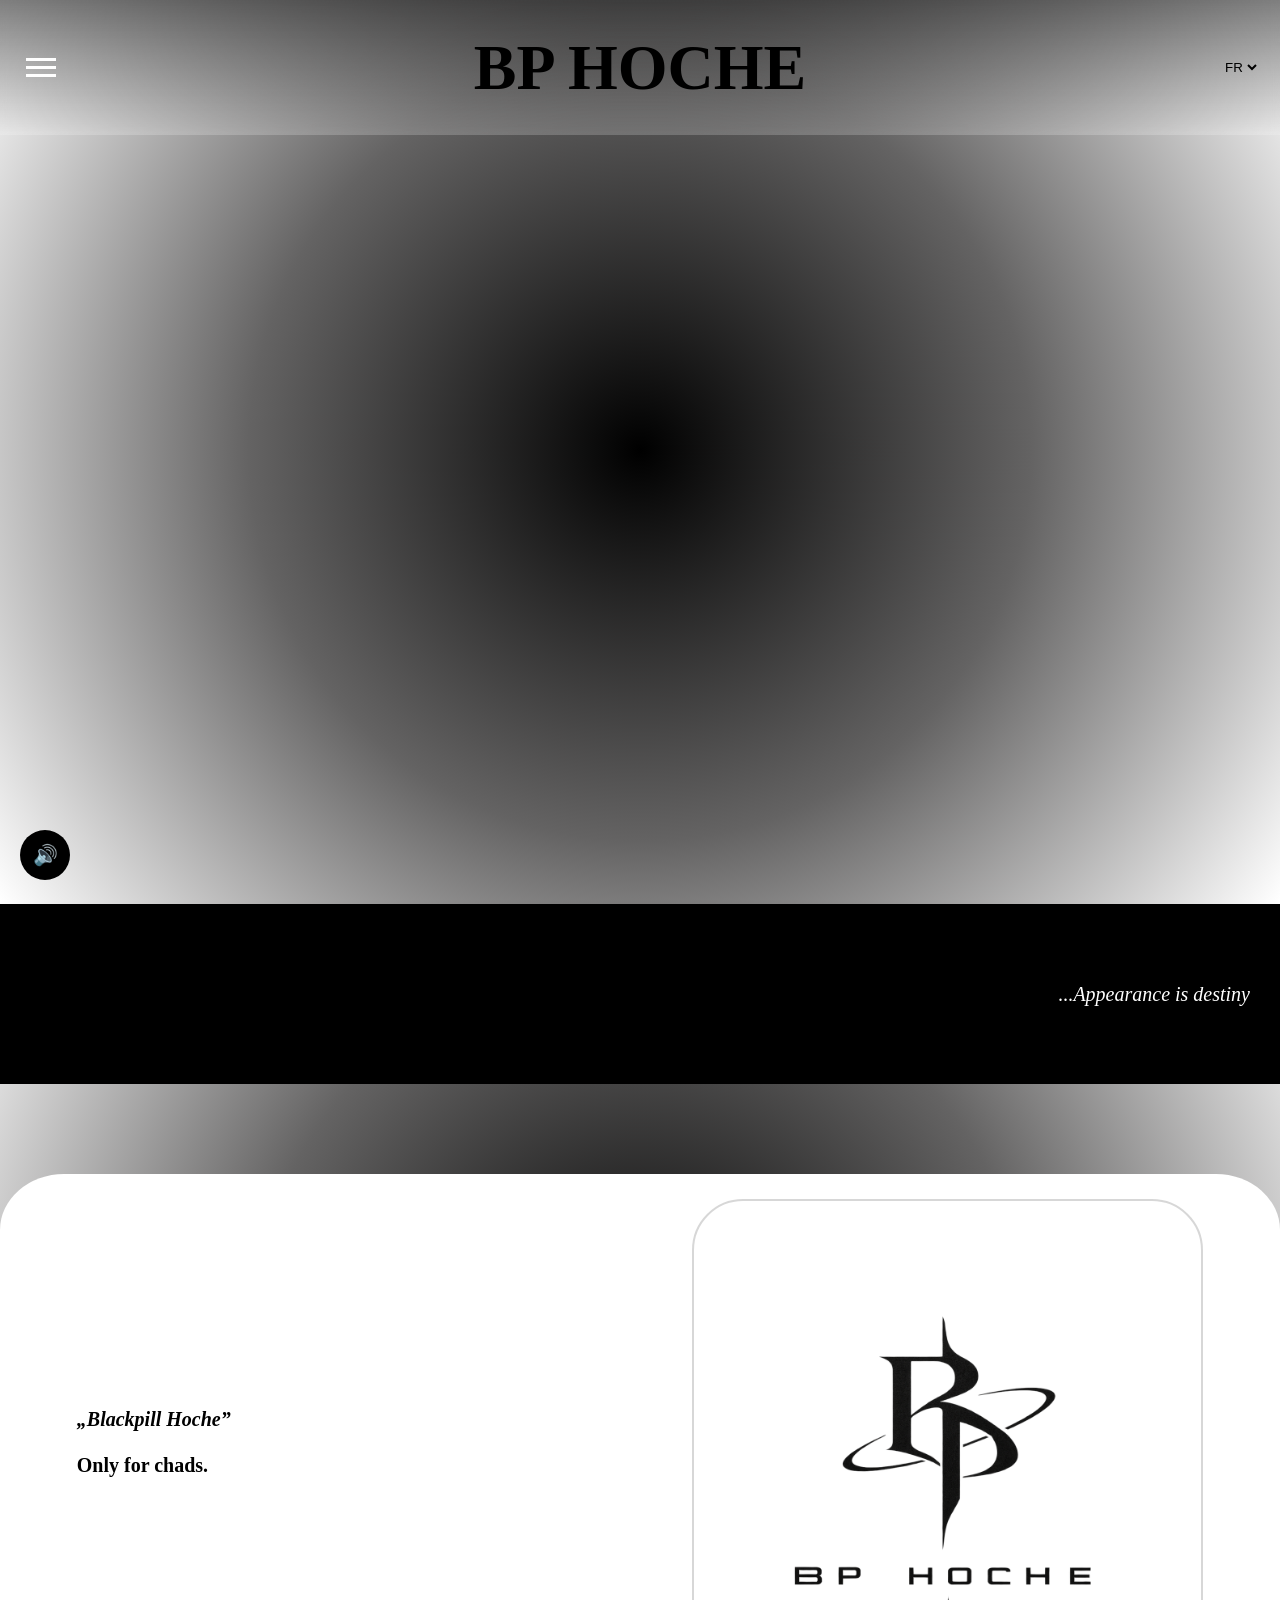
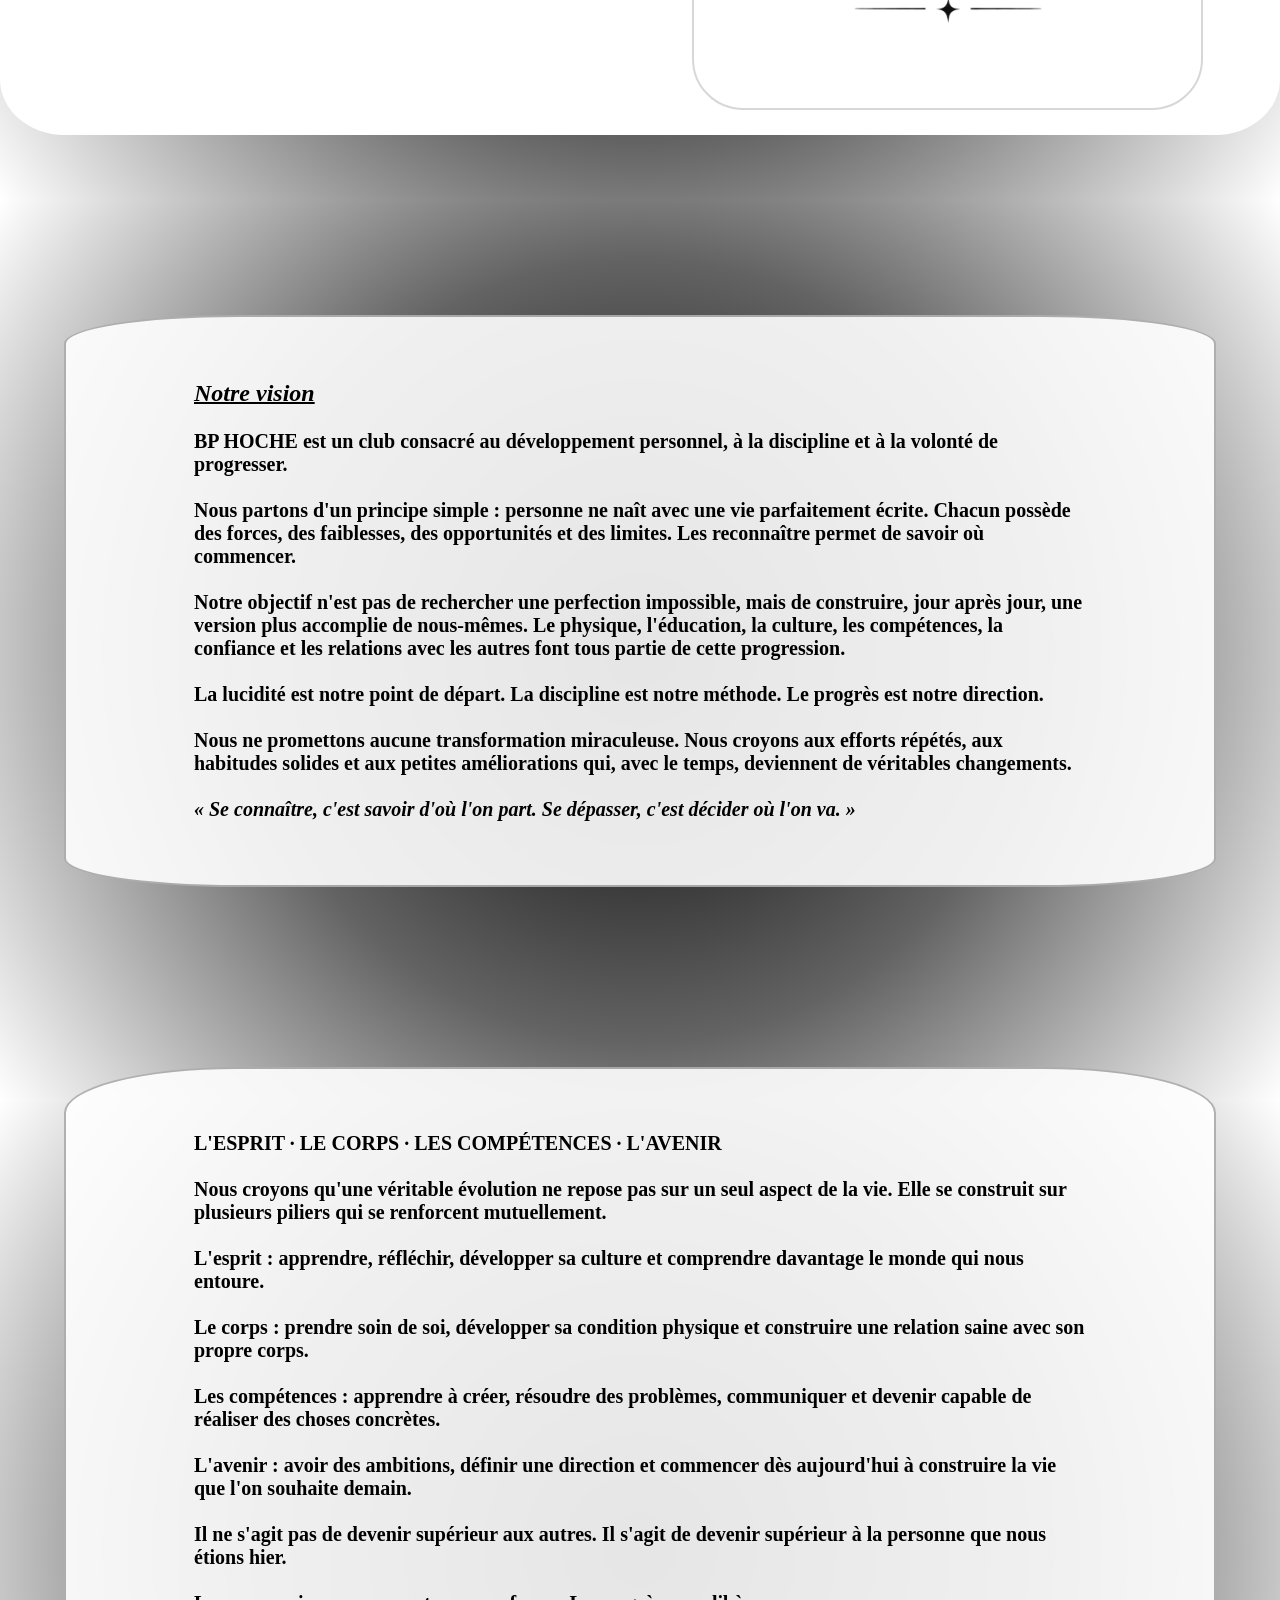
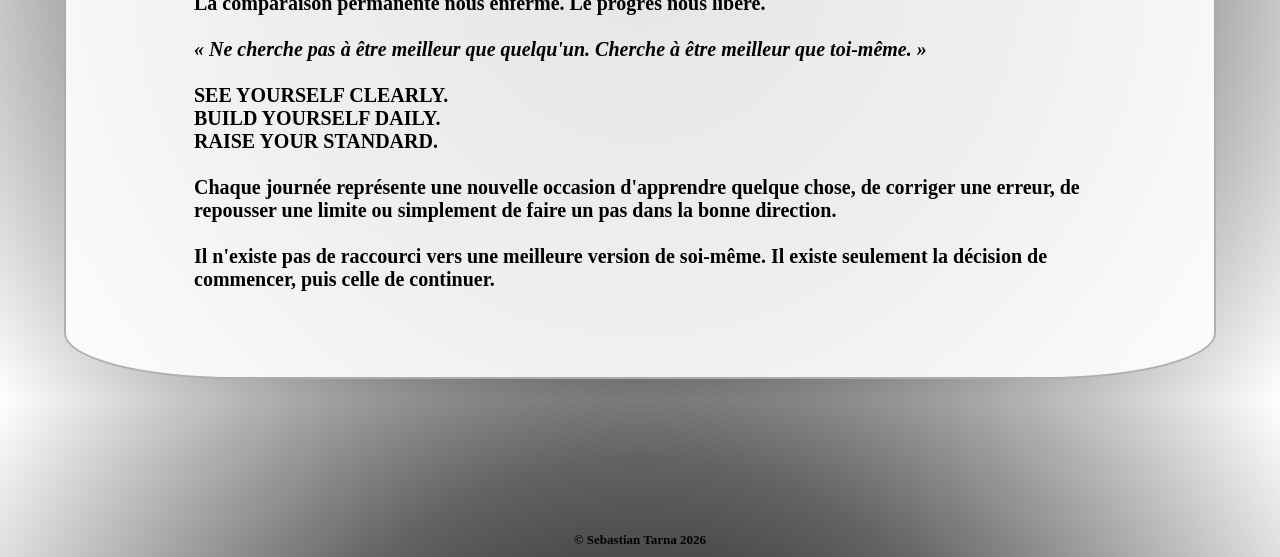
==== index.html @ 92b1a66e "Update index.html" ====
<!DOCTYPE html>
<html lang="fr">
    <head>
    <link rel="preconnect" href="https://fonts.googleapis.com">
    <link rel="preconnect" href="https://fonts.gstatic.com" crossorigin>
    <link href="https://fonts.googleapis.com/css2?family=Rock+Salt&display=swap" rel="stylesheet">
        <title>
BP HOCHE
        </title>
        <meta charset="utf-8"/>
        <link rel="stylesheet"   href="bphoche.css"> 
        <meta name="viewport" content="width=device-width, initial-scale=1.0">
        <link rel="icon" type="image" href="#">
    </head>


    <body>
<video id="video" autoplay muted loop playsinline>
    <source src="extrait.mp4" type="video/mp4">
</video>
<div id="header"><h6><strong>BP HOCHE</strong></h6>
<button id="menuButton">
    <span></span>
    <span></span>
    <span></span>
</button>
<nav id="sidebar">
    <br>
    <a href="index.html">Home</a>
    <a href="members.html">Membres</a>
    <a href="contact.html">Contact</a>
    <br>
</nav>
<select id="language">
    <option value="fr" selected>FR</option>
    <option value="en">EN</option>
</select>
</div>
<audio id="music" autoplay loop>
    <source src="extrait.mp3" type="audio/mpeg"/>
</audio>
<div id="blackbanner">
    <p><i>
...Appearance is destiny
    </i></p>
</div>
<div id="espace1"></div>
<div id="whitebanner">
    <h1><i>„Blackpill Hoche”</i><br><br> Only for chads.
         <br><br> 
        </h1>
    <img src="bphoche_logo.png">
</div>
<div id="espace"></div>

<div class="whitebanner_2">
    <h1><strong><u><i>Notre vision</i></u></strong><br><br>

BP HOCHE est un club consacré au développement personnel, à la discipline et à la volonté de progresser.
<br><br>
Nous partons d'un principe simple : personne ne naît avec une vie parfaitement écrite. Chacun possède des forces, des faiblesses, des opportunités et des limites. Les reconnaître permet de savoir où commencer.
<br><br>
Notre objectif n'est pas de rechercher une perfection impossible, mais de construire, jour après jour, une version plus accomplie de nous-mêmes. Le physique, l'éducation, la culture, les compétences, la confiance et les relations avec les autres font tous partie de cette progression.
<br><br>
La lucidité est notre point de départ. La discipline est notre méthode. Le progrès est notre direction.
<br><br>
Nous ne promettons aucune transformation miraculeuse. Nous croyons aux efforts répétés, aux habitudes solides et aux petites améliorations qui, avec le temps, deviennent de véritables changements.
<br><br>
<em>« Se connaître, c'est savoir d'où l'on part. Se dépasser, c'est décider où l'on va. »</em></h1>
</div>

<div id="espace"></div>

<div class="whitebanner_2">
 <!---   <h1><strong><u><i>Synopsis</i></u></strong><br><br> --->
<h1>    
<strong>L'ESPRIT · LE CORPS · LES COMPÉTENCES · L'AVENIR</strong>
<br><br>
Nous croyons qu'une véritable évolution ne repose pas sur un seul aspect de la vie. Elle se construit sur plusieurs piliers qui se renforcent mutuellement.
<br><br>
<strong>L'esprit</strong> : apprendre, réfléchir, développer sa culture et comprendre davantage le monde qui nous entoure.
<br><br>
<strong>Le corps</strong> : prendre soin de soi, développer sa condition physique et construire une relation saine avec son propre corps.
<br><br>
<strong>Les compétences</strong> : apprendre à créer, résoudre des problèmes, communiquer et devenir capable de réaliser des choses concrètes.
<br><br>
<strong>L'avenir</strong> : avoir des ambitions, définir une direction et commencer dès aujourd'hui à construire la vie que l'on souhaite demain.
<br><br>
Il ne s'agit pas de devenir supérieur aux autres. Il s'agit de devenir supérieur à la personne que nous étions hier.
<br><br>
La comparaison permanente nous enferme. Le progrès nous libère.
<br><br>
<em>« Ne cherche pas à être meilleur que quelqu'un. Cherche à être meilleur que toi-même. »</em>
<br><br>
<strong>SEE YOURSELF CLEARLY.<br>
BUILD YOURSELF DAILY.<br>
RAISE YOUR STANDARD.</strong>
<br><br>
Chaque journée représente une nouvelle occasion d'apprendre quelque chose, de corriger une erreur, de repousser une limite ou simplement de faire un pas dans la bonne direction.
<br><br>
Il n'existe pas de raccourci vers une meilleure version de soi-même. Il existe seulement la décision de commencer, puis celle de continuer.
<br><br>    </div>
<button id="musicButton">🔊</button>

<br><br><br><br><br><br><br><br>
 <div id="bottom_page"><h1> &copy; Sebastian Tarna 2026 </h1></div>
 <!--- Made on Earth by Humans ;) -->
    </body>
           <script src="bphoche.js"> </script>
</html>
---- bphoche.css ----
html, body {
    margin: 0;
    width: 100%;
    height: 100%;
}

body {
     /*background: radial-gradient(
    circle at 100%,
    #333333,
    #333333 50%,
    #eeeeee 75%,
    #333333 75%
    ); */
    background: radial-gradient(circle, rgb(0, 0, 0), rgb(100, 99, 99), rgb(255, 255, 255));
    
    cursor: url("gun.png") 0 0, auto;
    overflow-x: hidden;
}

#header {
    color: black;
    background-size: cover;
    background-position: center;
    background-repeat: no-repeat;
    backdrop-filter: blur(5px);
    -webkit-backdrop-filter: blur(5px);
    width: 100%;
    height: 15vh;
    justify-content: center; /* Centrage horizontal (f5f5dc) */
    align-items: center; /* Centrage vertical */
    position: fixed; /* Fixe en haut de la page */
    z-index: 1000;
    display: flex;
    top: 0;
    background: linear-gradient(
        rgba(0, 0, 0, 0.5),
        rgba(255, 255, 255, 0.2)
    ); 
}

body video {
    width: 100%;
    height: 100%;
    object-fit: cover;
    object-position: center;
}

#menuButton {
    position: absolute;
    background: none;
    left: 20px;
    display: flex;
    flex-direction: column;
    gap: 5px;
    border: none;
}
#menuButton:hover{
    transform: scale(1.25);
}
#menuButton span {
    width: 30px;
    height: 3px;
    background: white;
}

#sidebar {
    position: absolute;
    top: 80px;
    left: 0;
    gap: 30px;
    width: 220px;
    background: none;
    display: none;
    flex-direction: column;
    justify-content: center; /* Centrage horizontal (f5f5dc) */
    align-items: center; /* Centrage vertical */

}
#sidebar.open {
    display: flex;
    z-index: 1001;
    background: linear-gradient(
        rgba(0, 0, 0, 0.5),
        rgba(255, 255, 255, 0.2)
    );    
    backdrop-filter: blur(10px);
    -webkit-backdrop-filter: blur(10px);
    border: 1px solid rgba(255, 255, 255, 0.4);
    border-radius: 20% /20% ;

}

#sidebar.open:hover {
    border-radius: 25% /25% ;

}


h6 {
  color:black;
  font-size: 5vw;
  margin: 0;
}
h6:hover {
    background: linear-gradient(to top, white,grey, black);
    background-clip: text;
    -webkit-background-clip: text;
    color: transparent;
    -webkit-text-fill-color: transparent;
}
h1 {
    color: whitesmoke;
    font-size: 3px ;
}
#musicButton {
    position: fixed;
    bottom : 20px;
    left: 20px;
    
    width: 50px;
    height: 50px;

    background: black;
    border: none;
    border-radius: 50%;

    font-size: 20px;
    cursor: pointer;

    z-index: 9999;
}
 
#musicButton:hover {
    background: radial-gradient(circle, black,white);
    transform: scale(1.20);
}

#language {
    position: absolute;
    background: none;
    right: 20px;
    border: none;
}

#language:hover {
    transform: scale(1.15);
}

#language option {
    z-index: 1001;
    background-color: grey;
    backdrop-filter: blur(10px);
    -webkit-backdrop-filter: blur(10px);
    border: none;
    border-radius: 20% /20% ;
    color: black;

}

option:hover,
option:focus {
  background: plum;
}
#blackbanner {
    width: 100%;
    background-color: black;
    align-items: center;
    display: flex;
    height: 20vh ;
}
#blackbanner p {
    width: 100%;
    font-size: 20px;
    color: white;
    text-align: right;
    margin: 0 30px 0 0;
    font-family: 'Times New Roman', Times, serif;
}

#whitebanner {
    width: 100%;
    height: auto;
    /* background: radial-gradient(
    circle at 100%,
    #333333,
    #333333 50%,
    #eeeeee 75%,
    #333333 75%
    ); */
    background-color: rgba(255, 255, 255);
    display: flex;
    justify-content: space-between;
    box-sizing: border-box;
    padding: 25px 6%;
    align-items: center;
    border-radius: 5% /10%;


}
#whitebanner img {
    width: 45%;
    height: auto;
    object-fit: contain;
    border: 2px solid rgba(123, 122, 122, 0.3);
    border-radius: 10% /10% ;
}

#whitebanner img:hover{
    transform: scale(1.05);
}
h1 {
    color: black;
    font-size: 20px;
}


#espace {
    height: 20vh ;
}
#espace1 {
    height: 10vh ;
}
.whitebanner_2 {
    margin: 0 auto;
    width: 90%;
    height: auto;
    /* background: radial-gradient(
    circle at 100%,
    #333333,
    #333333 50%,
    #eeeeee 75%,
    #333333 75%
    ); */
    background-color: rgba(255, 255, 255, 0.9);
    display: flex;
    justify-content: space-between;
    box-sizing: border-box;
    padding: 50px 10%;
    align-items: center;
    border-radius: 15% /5%;
    border: 2px solid rgba(0, 0, 0, 0.3);

}

.whitebanner_2 i {
    font-size:x-large;
}
.whitebanner_2 img:hover{
    transform: scale(1.05);
}
.whitebanner_2 h1 {
    color: black;
    font-size: 20px;
}

a {
    color: silver;
}

#bottom_page {
    align-items: center;
    justify-content: center;
    bottom: 0 ;
    display: flex;
}

#bottom_page h1 {
    font-size: small;
    color: black;
}

#actors_table {
    border: none;
    background-color: white;
    display: flex;
    width: 80%;
    justify-content: center;
    align-items: center;
    padding: 40px 3%;
    margin: 0 auto;
    height: auto;
    margin: auto;
    border-radius: 5%/5%;
}
 
#photo_acteur {
    width: 75%;
    height: auto;
    display: block;
    border-radius: 5%/5%;
}
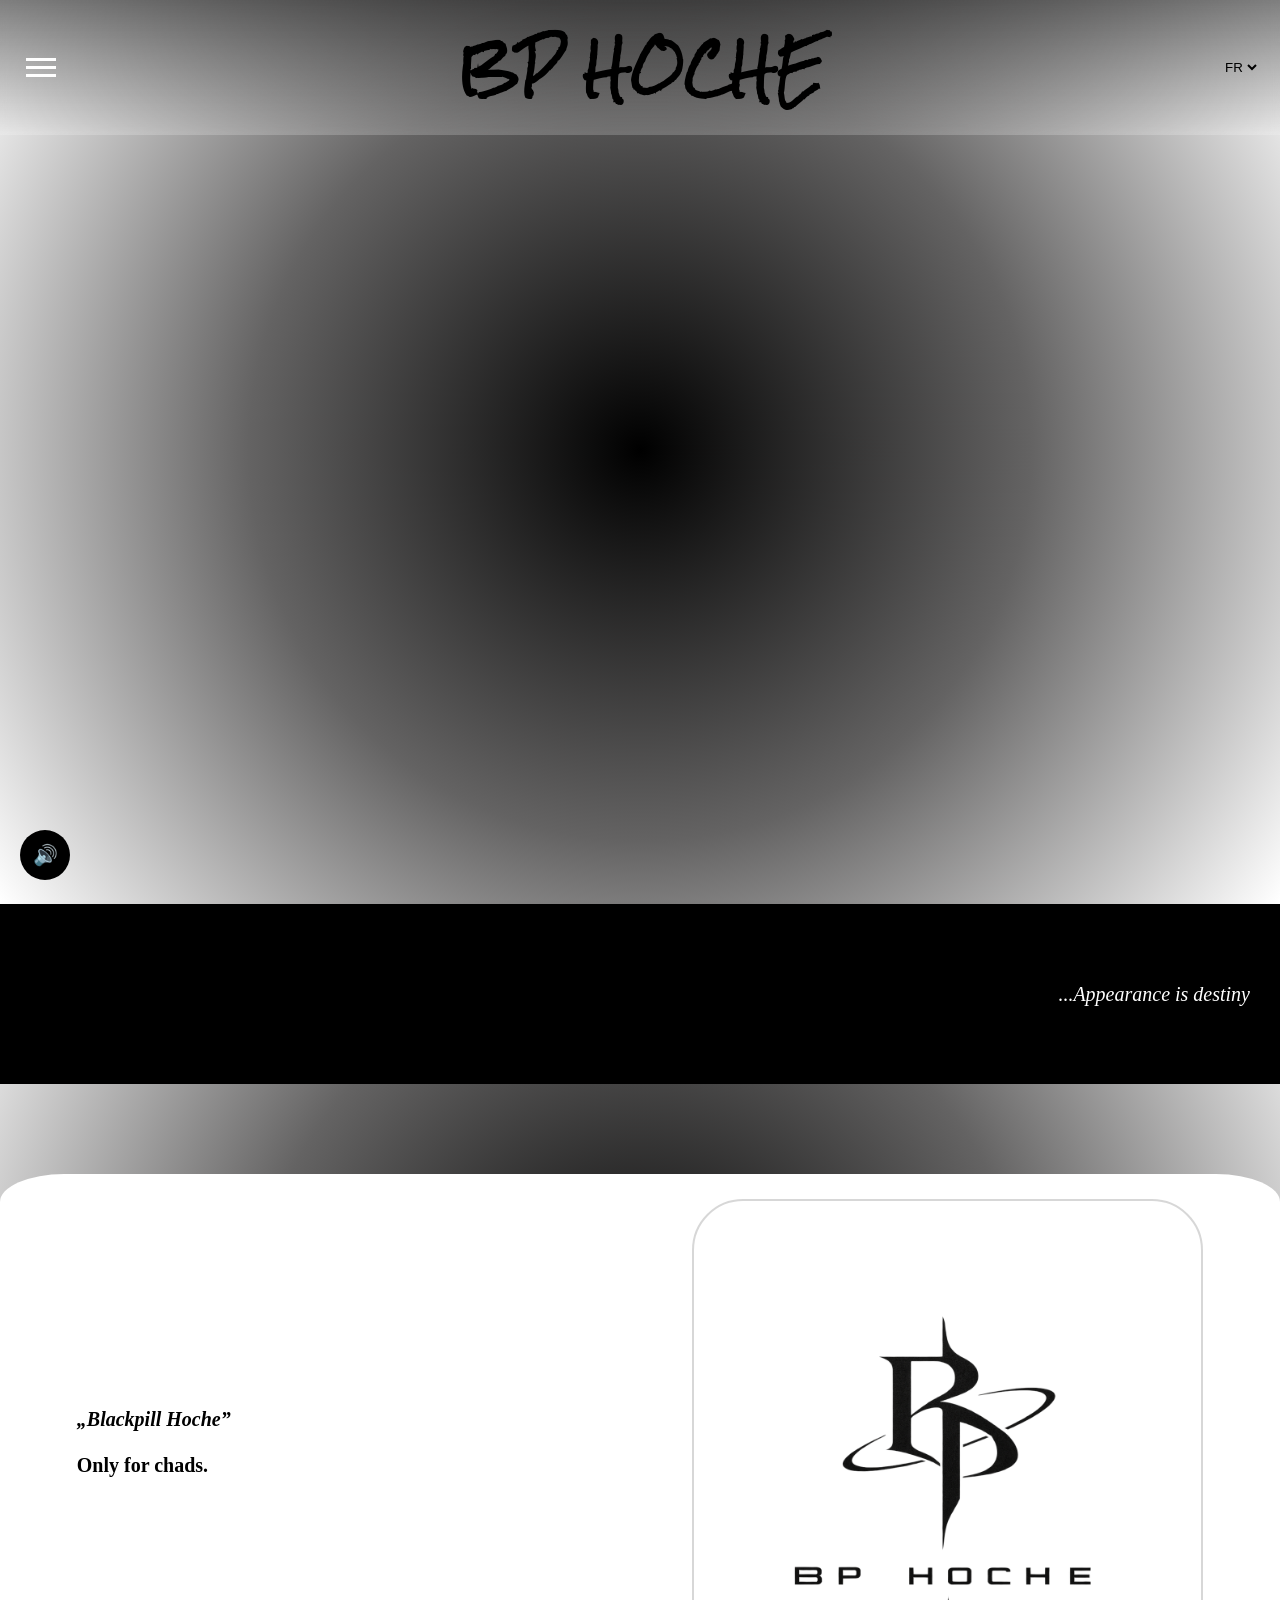
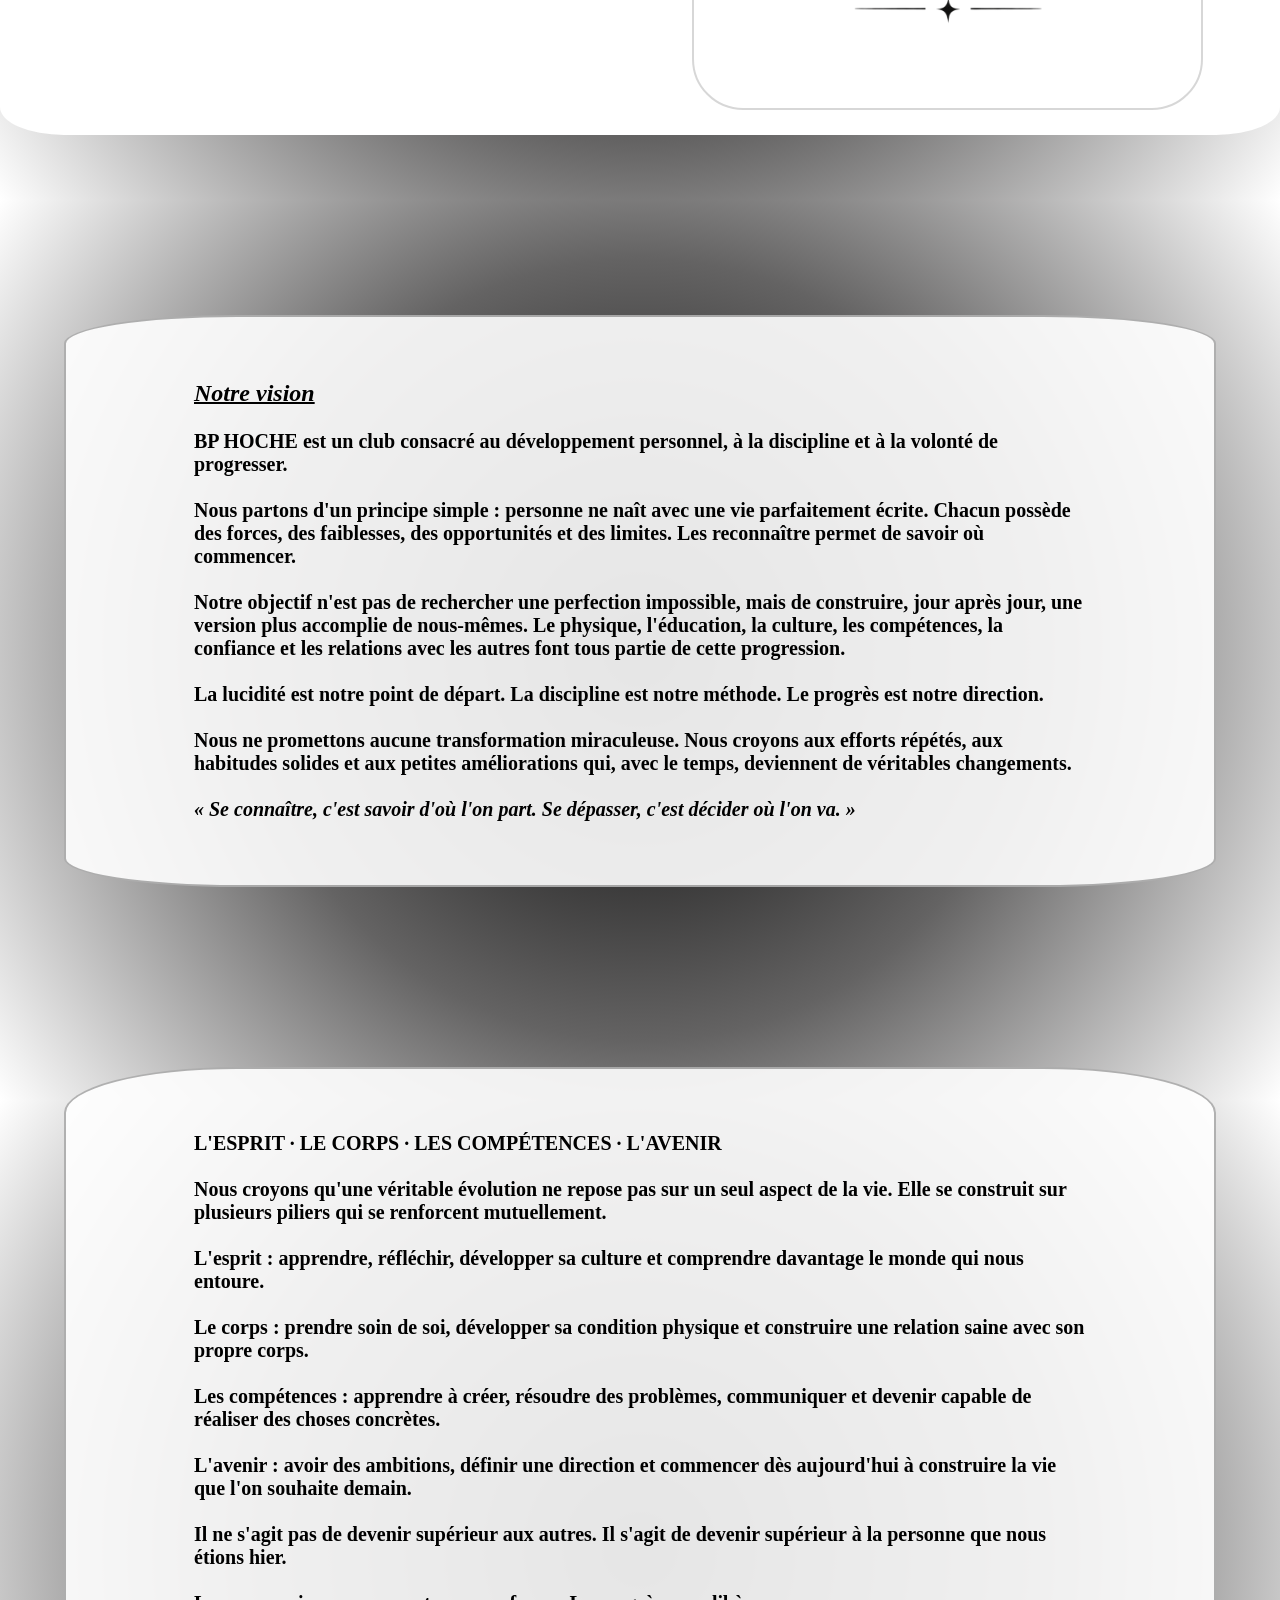
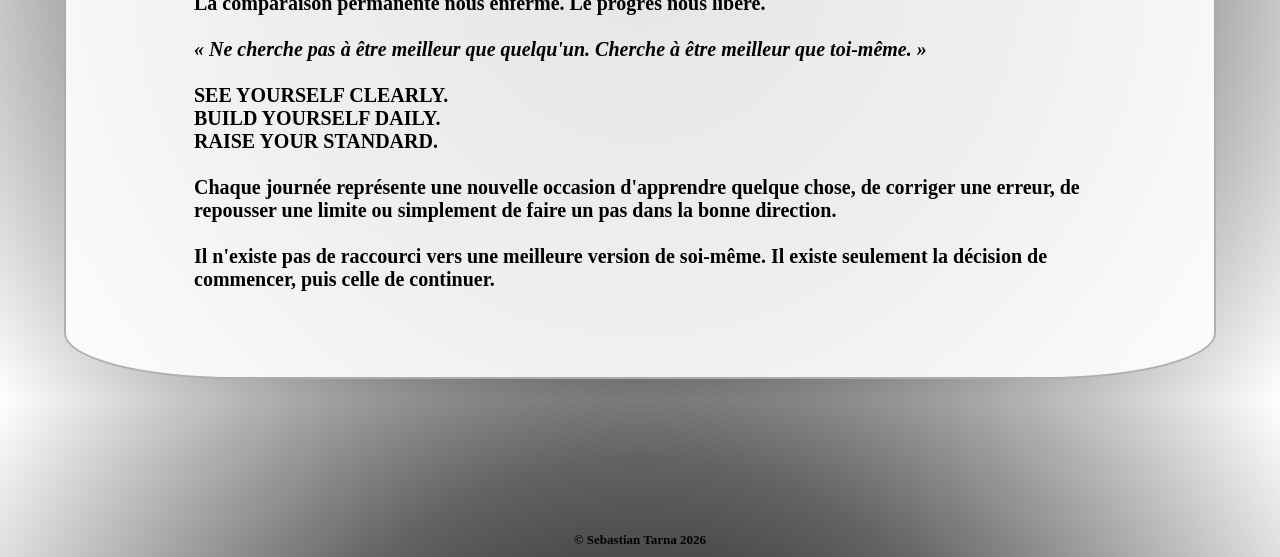
==== commit 63034926: "Update links in sidebar to point to nonfini.html" ====
--- a/index.html
+++ b/index.html
@@ -26,9 +26,9 @@
 </button>
 <nav id="sidebar">
     <br>
-    <a href="index.html">Home</a>
+    <a href="nonfini.html">Home</a>
     <a href="members.html">Membres</a>
-    <a href="contact.html">Contact</a>
+    <a href="nonfini.html">Contact</a>
     <br>
 </nav>
 <select id="language">
--- a/bphoche.css
+++ b/bphoche.css
@@ -70,7 +70,6 @@
     left: 0;
     gap: 30px;
     width: 220px;
-    background: none;
     display: none;
     flex-direction: column;
     justify-content: center; /* Centrage horizontal (f5f5dc) */
@@ -81,13 +80,14 @@
     display: flex;
     z-index: 1001;
     background: linear-gradient(
-        rgba(0, 0, 0, 0.5),
-        rgba(255, 255, 255, 0.2)
+        rgba(0, 0, 0, 0.7),
+        rgba(255, 255, 255, 0.6)
     );    
-    backdrop-filter: blur(10px);
-    -webkit-backdrop-filter: blur(10px);
+    backdrop-filter: blur(100px);
+    -webkit-backdrop-filter: blur(100px);
     border: 1px solid rgba(255, 255, 255, 0.4);
     border-radius: 20% /20% ;
+    box-shadow: 0 8px 32px rgba(0, 0, 0, 0.25);
 
 }
 
@@ -96,11 +96,15 @@
 
 }
 
-
+p {
+    font-family: "Rock Salt", cursive;
+
+}
 h6 {
   color:black;
-  font-size: 5vw;
+  font-size: 4vw;
   margin: 0;
+  font-family: "Rock Salt", cursive;
 }
 h6:hover {
     background: linear-gradient(to top, white,grey, black);
@@ -153,7 +157,7 @@
     backdrop-filter: blur(10px);
     -webkit-backdrop-filter: blur(10px);
     border: none;
-    border-radius: 20% /20% ;
+    border-radius: 20% ;
     color: black;
 
 }
@@ -194,7 +198,7 @@
     box-sizing: border-box;
     padding: 25px 6%;
     align-items: center;
-    border-radius: 5% /10%;
+    border-radius: 5%;
 
 
 }
@@ -255,7 +259,7 @@
 }
 
 a {
-    color: silver;
+    color: rgb(0, 0, 0);
 }
 
 #bottom_page {
@@ -269,24 +273,84 @@
     font-size: small;
     color: black;
 }
-
-#actors_table {
-    border: none;
-    background-color: white;
-    display: flex;
-    width: 80%;
-    justify-content: center;
-    align-items: center;
-    padding: 40px 3%;
+/* Members */
+/* Members */
+/* Members */
+
+.members-grid {
+    display: grid;
+    grid-template-columns: repeat(3, minmax(0, 1fr));
+    gap: 28px;
+    max-width: 1300px;
     margin: 0 auto;
-    height: auto;
-    margin: auto;
-    border-radius: 5%/5%;
-}
- 
-#photo_acteur {
-    width: 75%;
-    height: auto;
+    padding: 40px;
+}
+
+.member {
+    position: relative;
+    overflow: hidden;
+
+    background: rgba(255, 255, 255, 0.04);
+    border: 1px solid rgba(255, 255, 255, 0.10);
+    border-radius: 20px;
+
+    backdrop-filter: blur(12px);
+
+    transition:
+        transform 0.3s ease,
+        border-color 0.3s ease,
+        box-shadow 0.3s ease;
+}
+
+.member:hover {
+    transform: translateY(-6px);
+    border-color: rgba(255, 255, 255, 0.25);
+    box-shadow: 0 20px 50px rgba(0, 0, 0, 0.25);
+}
+
+.member img {
+    width: 100%;
+    height: 300px;
+    object-fit: contain;
     display: block;
-    border-radius: 5%/5%;
-}
+    background: rgba(255, 0, 0, 0.15);
+    border-radius: 20px;
+}
+
+.member:hover img {
+    transform: scale(1.04);
+}
+.member-content {
+    padding: 22px;
+}
+
+.member h2 {
+    margin: 8px 0;
+    font-size: 1.5rem;
+    
+}
+
+.member .rank {
+    display: inline-block;
+
+    padding: 5px 10px;
+    border-radius: 999px;
+
+    font-size: 0.75rem;
+    text-transform: uppercase;
+    letter-spacing: 1px;
+
+    background: rgba(0, 255, 26, 0.08);
+}
+
+.member .description {
+    margin-top: 15px;
+    line-height: 1.6;
+    opacity: 0.75;
+}
+@media (max-width: 700px) {
+    .members-grid {
+        grid-template-columns: 1fr;
+        padding: 20px;
+    }
+}
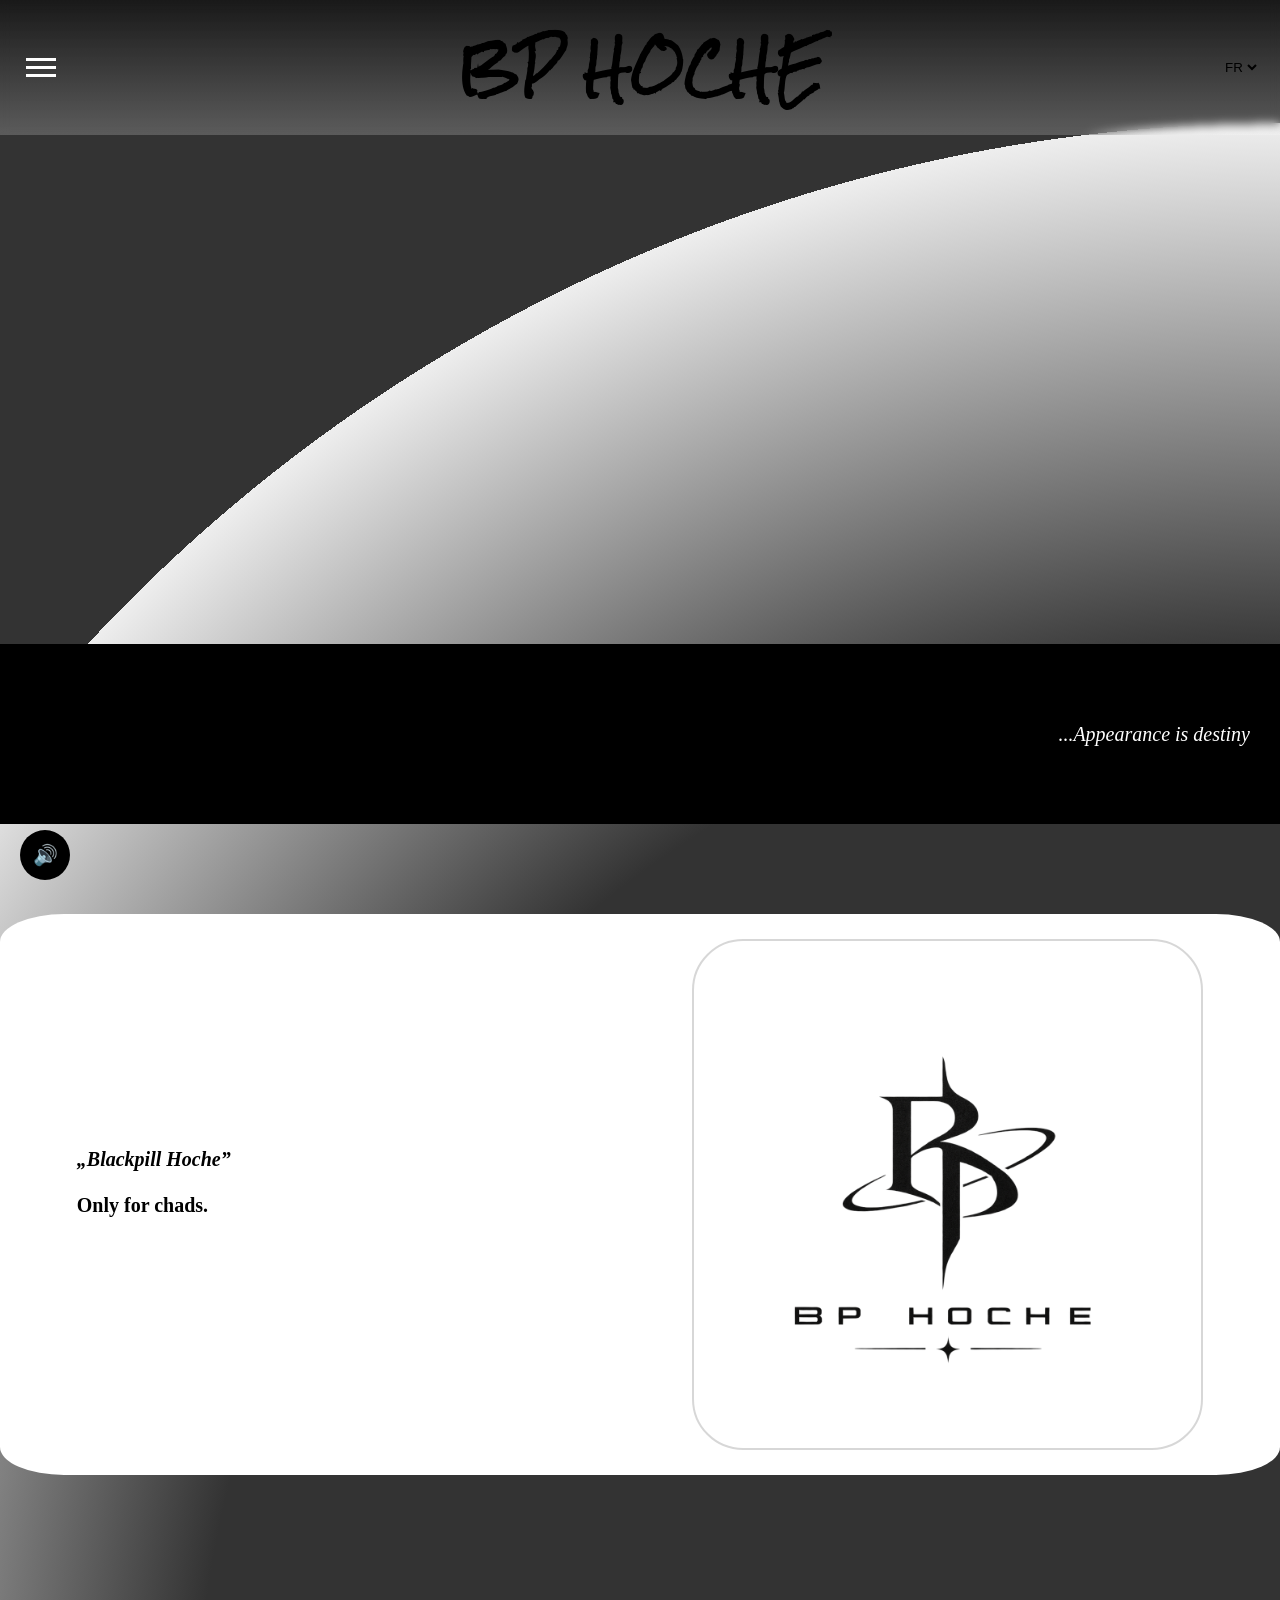
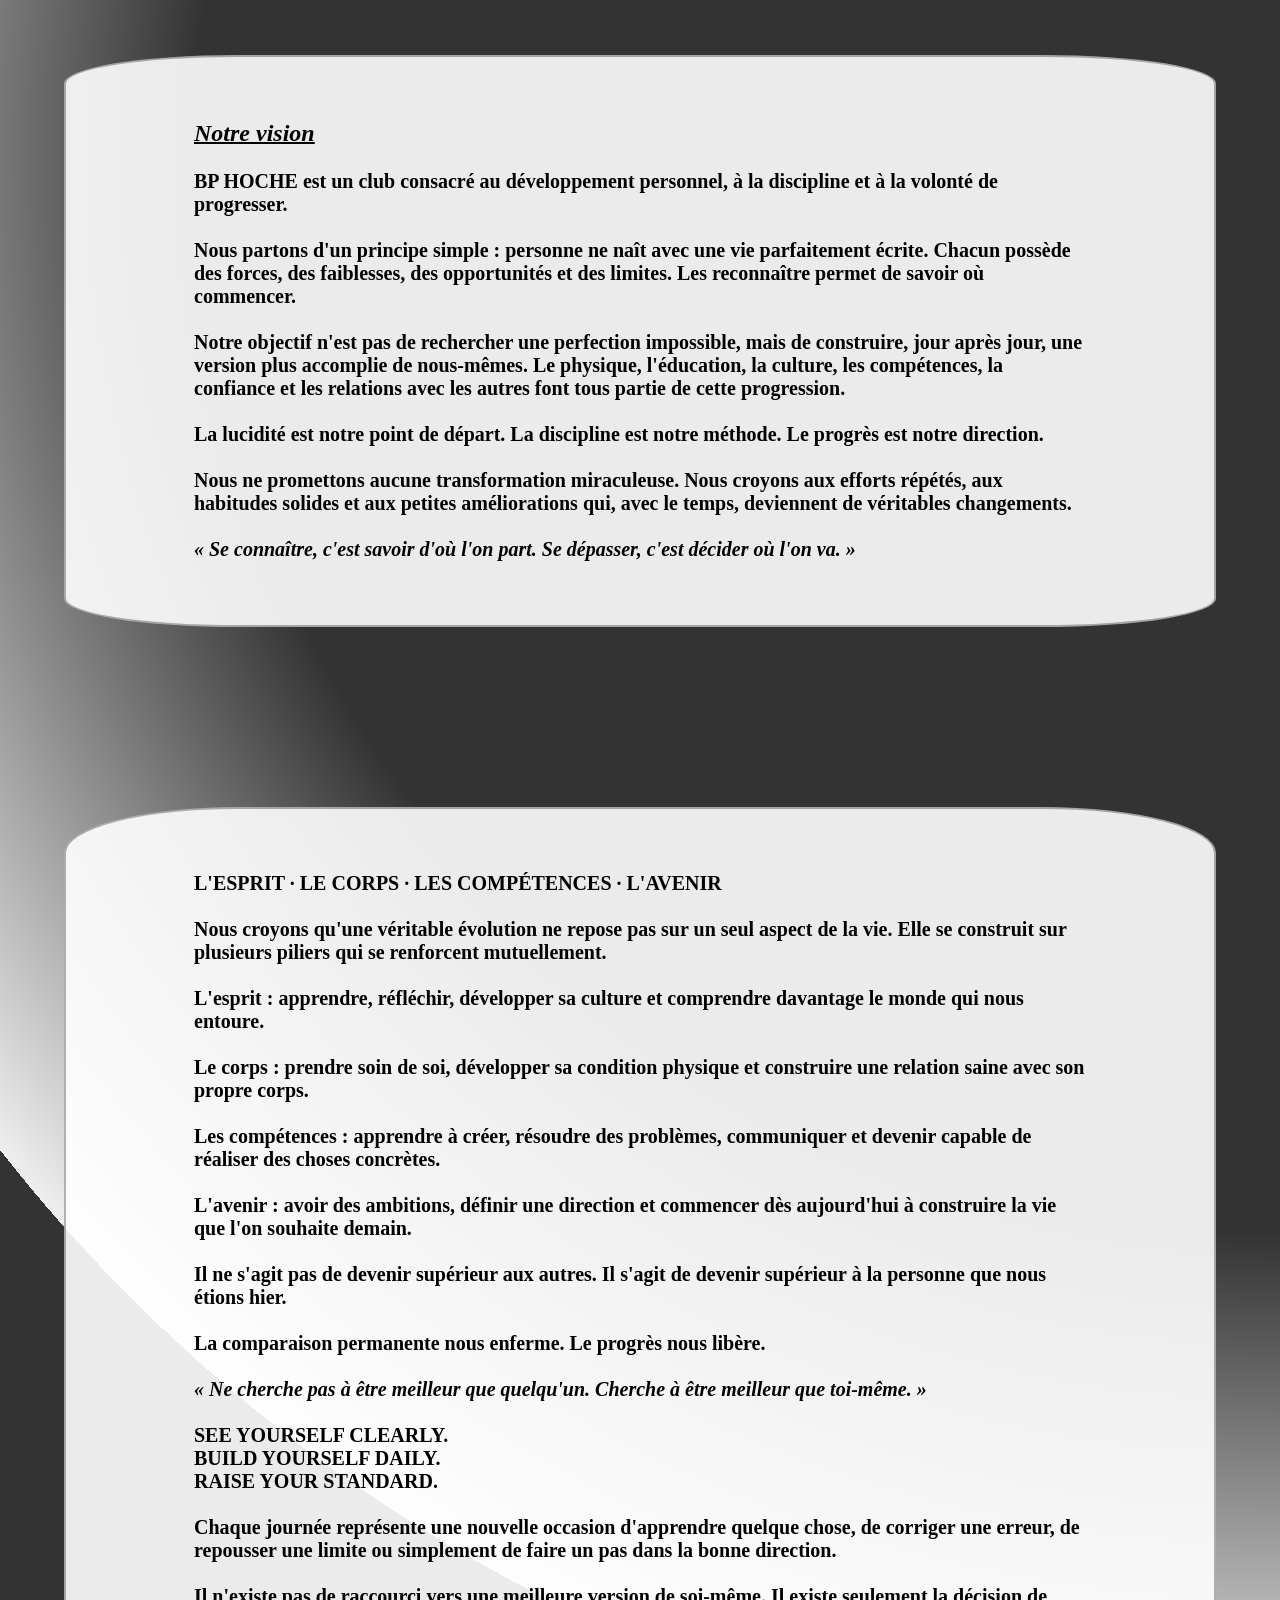
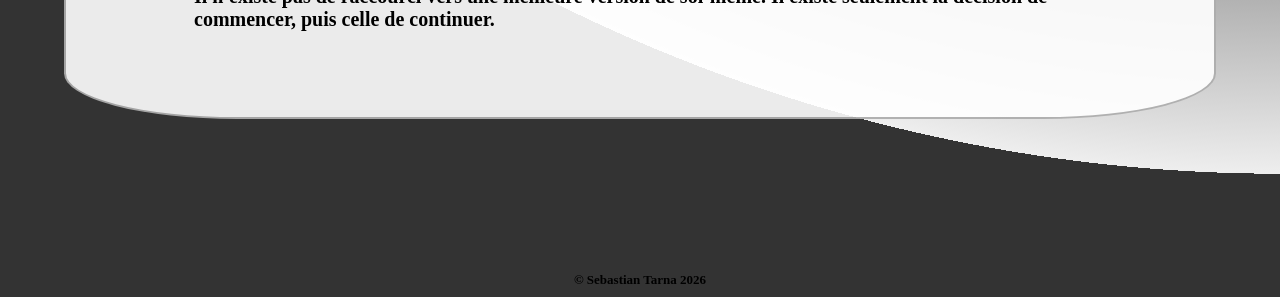
==== commit 6d33bbd3: "Update favicon link in index.html" ====
--- a/index.html
+++ b/index.html
@@ -10,7 +10,7 @@
         <meta charset="utf-8"/>
         <link rel="stylesheet"   href="bphoche.css"> 
         <meta name="viewport" content="width=device-width, initial-scale=1.0">
-        <link rel="icon" type="image" href="#">
+        <link rel="icon" type="image" href="favicon.ico">
     </head>
 
 
@@ -29,6 +29,7 @@
     <a href="nonfini.html">Home</a>
     <a href="members.html">Membres</a>
     <a href="nonfini.html">Contact</a>
+    <a href="classement.html">Classement</a>
     <br>
 </nav>
 <select id="language">
--- a/bphoche.css
+++ b/bphoche.css
@@ -1,19 +1,20 @@
 html, body {
     margin: 0;
     width: 100%;
-    height: 100%;
+    min-height: 100%;
+    overflow-x: hidden;
 }
 
 body {
-     /*background: radial-gradient(
+     background: radial-gradient(
     circle at 100%,
     #333333,
     #333333 50%,
     #eeeeee 75%,
     #333333 75%
-    ); */
-    background: radial-gradient(circle, rgb(0, 0, 0), rgb(100, 99, 99), rgb(255, 255, 255));
-    
+    );
+    /*background: radial-gradient(circle, rgb(0, 0, 0), rgb(100, 99, 99), rgb(255, 255, 255));*/
+    background-repeat: no-repeat;
     cursor: url("gun.png") 0 0, auto;
     overflow-x: hidden;
 }
@@ -98,6 +99,7 @@
 
 p {
     font-family: "Rock Salt", cursive;
+    margin: 8px 0;
 
 }
 h6 {
@@ -354,3 +356,393 @@
         padding: 20px;
     }
 }
+.member-search {
+    width: 100%;
+    display: flex;
+    justify-content: center;
+    margin-bottom: 10px;
+}
+
+#searchMember {
+    width: 60%;
+    max-width: 600px;
+    padding: 15px 20px;
+
+    border: 1px solid rgba(255, 255, 255, 0.3);
+    border-radius: 999px;
+
+    background: rgba(255, 255, 255, 0.15);
+    backdrop-filter: blur(10px);
+
+    font-size: 1rem;
+    outline: none;
+}
+#searchMember:hover {
+    transform: scale(1.05);
+}
+#searchMember:focus {
+    border-color: rgba(255, 255, 255, 0.7);
+}
+
+@media (max-width: 700px) {
+    #searchMember {
+        width: 80%;
+    }
+}
+
+/*Classement */
+/* ================================= */
+/*          CHAD OF THE WEEK         */
+/* ================================= */
+
+.chad-header {
+    text-align: center;
+    margin-bottom: 40px;
+}
+
+.chad-header h1 {
+    font-size: 2.8rem;
+    margin-bottom: 10px;
+}
+
+.chad-header p {
+    opacity: 0.7;
+    font-size: 1.1rem;
+}
+
+#chad-date {
+    margin-top: 10px;
+    opacity: 0.5;
+}
+
+
+/* ================================= */
+/*              PODIUM               */
+/* ================================= */
+
+.podium {
+    max-width: 900px;
+    margin: 0 auto 70px;
+
+    display: flex;
+    align-items: flex-start;
+    justify-content: center;
+
+    gap: 35px;
+}
+
+
+.podium-member {
+    text-align: center;
+    width: 220px;
+
+    transition: transform 0.3s ease;
+}
+
+.podium-member:hover {
+    transform: translateY(-8px);
+}
+
+
+/* PHOTO */
+
+.podium-photo {
+    width: 150px;
+    height: 150px;
+
+    margin: 0 auto 15px;
+
+    border-radius: 30%;
+    overflow: hidden;
+
+    border: 2px solid rgba(255,255,255,0.2);
+
+    background: rgba(255,255,255,0.05);
+
+    backdrop-filter: blur(10px);
+}
+
+
+.podium-photo img {
+    width: 100%;
+    height: 100%;
+
+    object-fit: cover;
+}
+
+
+/* POSITION */
+
+.podium-position {
+    font-size: 1.8rem;
+    font-weight: bold;
+
+    margin-bottom: 5px;
+}
+
+
+.podium-member h2 {
+    margin: 5px 0;
+}
+
+
+.podium-member p {
+    margin: 5px 0;
+    opacity: 0.6;
+}
+
+
+.podium-member strong {
+    display: inline-block;
+
+    margin-top: 8px;
+
+    padding: 6px 12px;
+
+    border-radius: 999px;
+
+    background: rgba(255,255,255,0.08);
+
+    font-size: 0.8rem;
+}
+
+
+/* LE PREMIER PLUS GROS */
+
+.position-1 {
+    transform: translateY(-25px) scale(1.12);
+}
+
+.position-1:hover {
+    transform: translateY(-33px) scale(1.12);
+}
+
+
+/* ================================= */
+/*             TOP 10                */
+/* ================================= */
+
+.chad-ranking {
+    max-width: 900px;
+    margin: 0 auto;
+
+    padding: 0 25px;
+}
+
+
+.ranking-title {
+    text-align: center;
+    margin-bottom: 25px;
+}
+
+
+.ranking-title h2 {
+    font-size: 1.8rem;
+    letter-spacing: 3px;
+}
+
+
+/* UNE LIGNE */
+
+.ranking-member {
+
+    display: flex;
+
+    align-items: center;
+
+    min-height: 75px;
+
+    border-top: 1px solid rgba(255,255,255,0.15);
+
+    transition:
+        background 0.2s ease,
+        padding 0.2s ease;
+}
+
+
+.ranking-member:last-child {
+    border-bottom: 1px solid rgba(255,255,255,0.15);
+}
+
+
+.ranking-member:hover {
+
+    background: rgba(255,255,255,0.04);
+
+    padding-left: 10px;
+}
+
+
+/* NUMERO */
+
+.ranking-position {
+
+    width: 45px;
+
+    font-size: 1.2rem;
+
+    opacity: 0.6;
+
+    text-align: center;
+}
+
+
+/* PETITE PHOTO */
+
+.ranking-member img {
+
+    width: 48px;
+    height: 48px;
+
+    object-fit: cover;
+
+    border-radius: 50%;
+
+    margin: 0 18px;
+
+    border: 1px solid rgba(255,255,255,0.2);
+}
+
+
+/* NOM */
+
+.ranking-name {
+
+    flex: 1;
+}
+
+
+.ranking-name h3 {
+
+    margin: 0;
+
+    font-size: 1rem;
+}
+
+
+.ranking-name p {
+
+    margin: 3px 0 0;
+
+    font-size: 0.8rem;
+
+    opacity: 0.5;
+}
+
+
+/* POINTS */
+
+.ranking-points {
+
+    margin-right: 25px;
+
+    font-size: 0.9rem;
+
+    opacity: 0.8;
+}
+
+
+/* LIKE */
+
+.ranking-like {
+
+    width: 45px;
+
+    font-size: 1.1rem;
+
+    opacity: 0.7;
+
+    cursor: pointer;
+
+    transition: transform 0.2s ease;
+}
+
+
+.ranking-like:hover {
+
+    transform: scale(1.3);
+
+}
+@media (max-width: 700px) {
+
+    .chad-header {
+        padding: 0 15px;
+    }
+
+    .chad-header h1 {
+        font-size: 2rem;
+    }
+
+    .podium {
+        width: 100%;
+        box-sizing: border-box;
+        gap: 5px;
+        padding: 0 5px;
+    }
+
+    .podium-member {
+        width: 33.333%;
+        min-width: 0;
+    }
+
+    .podium-photo {
+        width: 90px;
+        height: 90px;
+    }
+
+    .podium-member h2 {
+        font-size: 0.95rem;
+        word-break: break-word;
+    }
+
+    .podium-member p {
+        font-size: 0.7rem;
+    }
+
+    .position-1 {
+        transform: translateY(-15px) scale(1.08);
+    }
+
+    .position-1:hover {
+        transform: translateY(-20px) scale(1.08);
+    }
+
+    .chad-ranking {
+        width: 100%;
+        box-sizing: border-box;
+        padding: 0 15px;
+    }
+
+    .ranking-member {
+        width: 100%;
+        box-sizing: border-box;
+    }
+
+    .ranking-member img {
+        width: 40px;
+        height: 40px;
+        margin: 0 12px;
+        flex-shrink: 0;
+    }
+
+    .ranking-position {
+        width: 30px;
+        flex-shrink: 0;
+        font-size: 1rem;
+    }
+
+    .ranking-name {
+        min-width: 0;
+    }
+
+    .ranking-name h3 {
+        overflow: hidden;
+        text-overflow: ellipsis;
+        white-space: nowrap;
+    }
+
+    .ranking-like {
+        width: 30px;
+        flex-shrink: 0;
+    }
+}
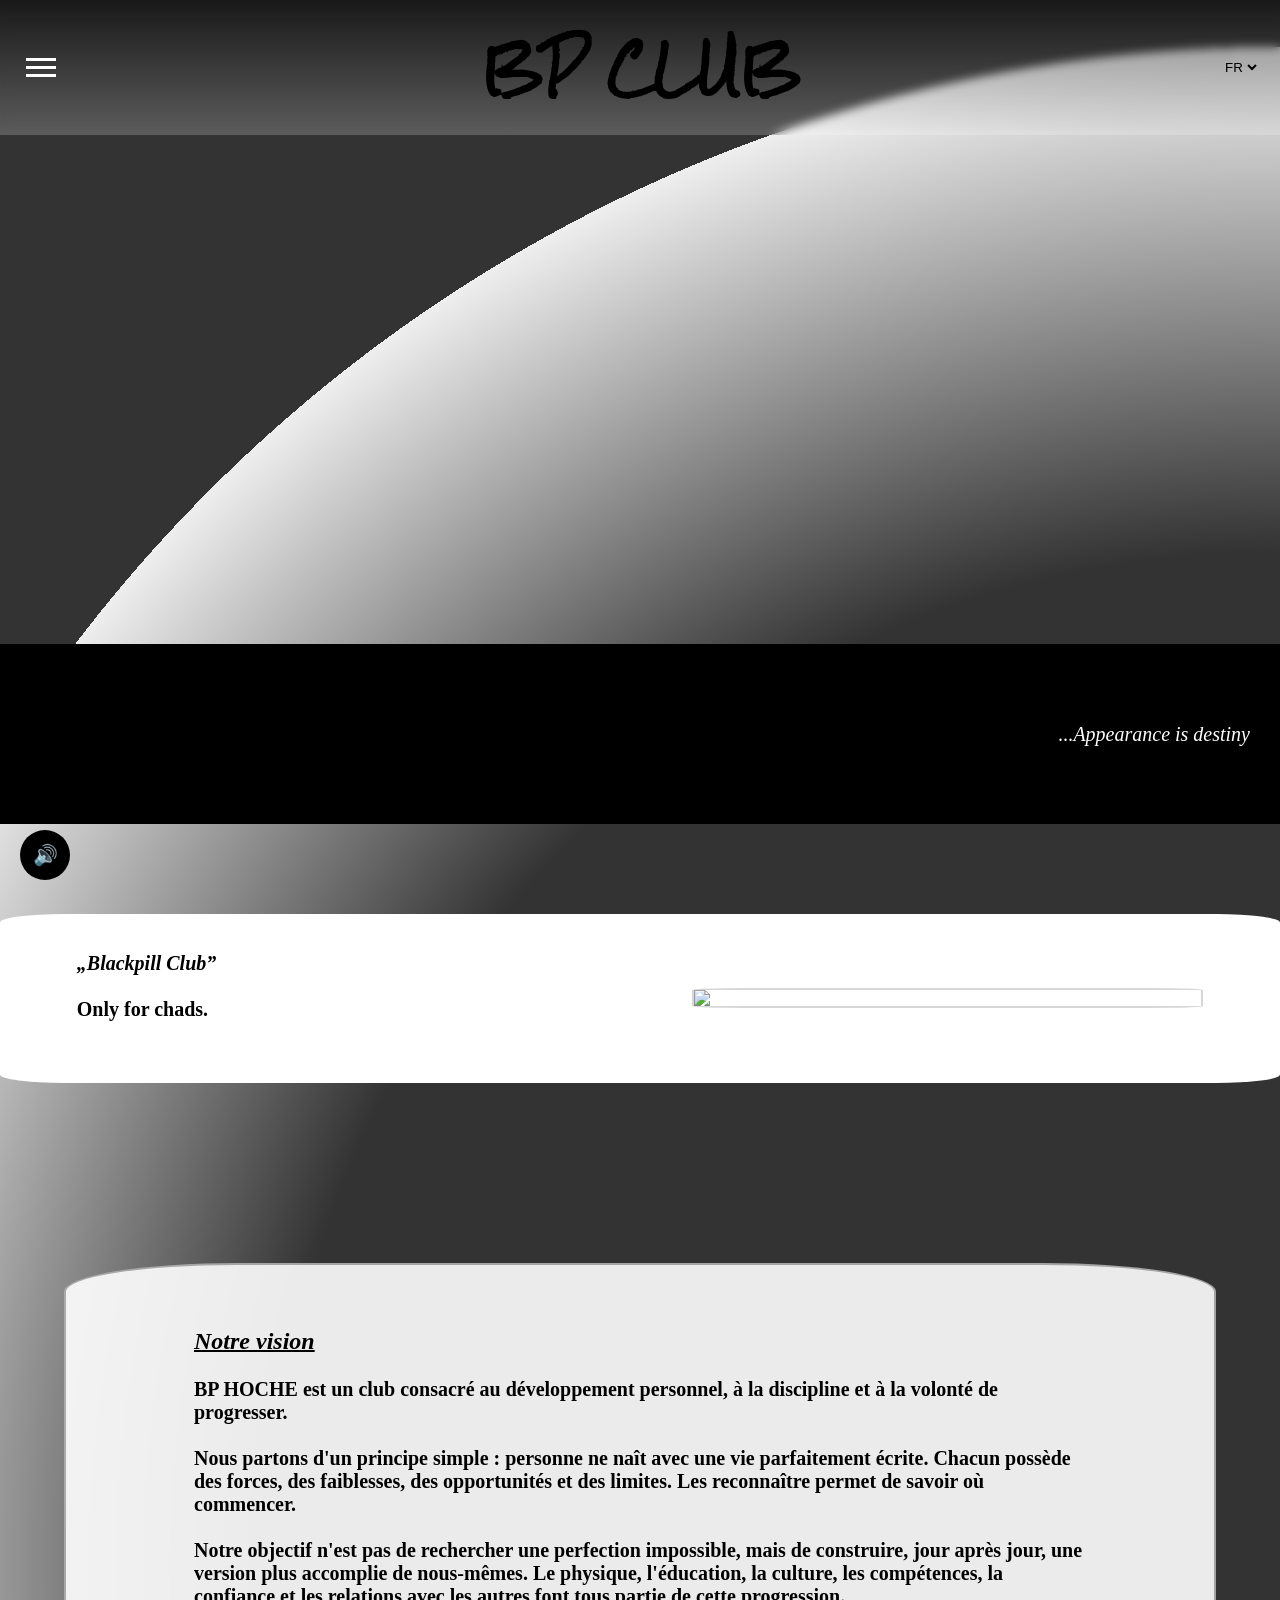
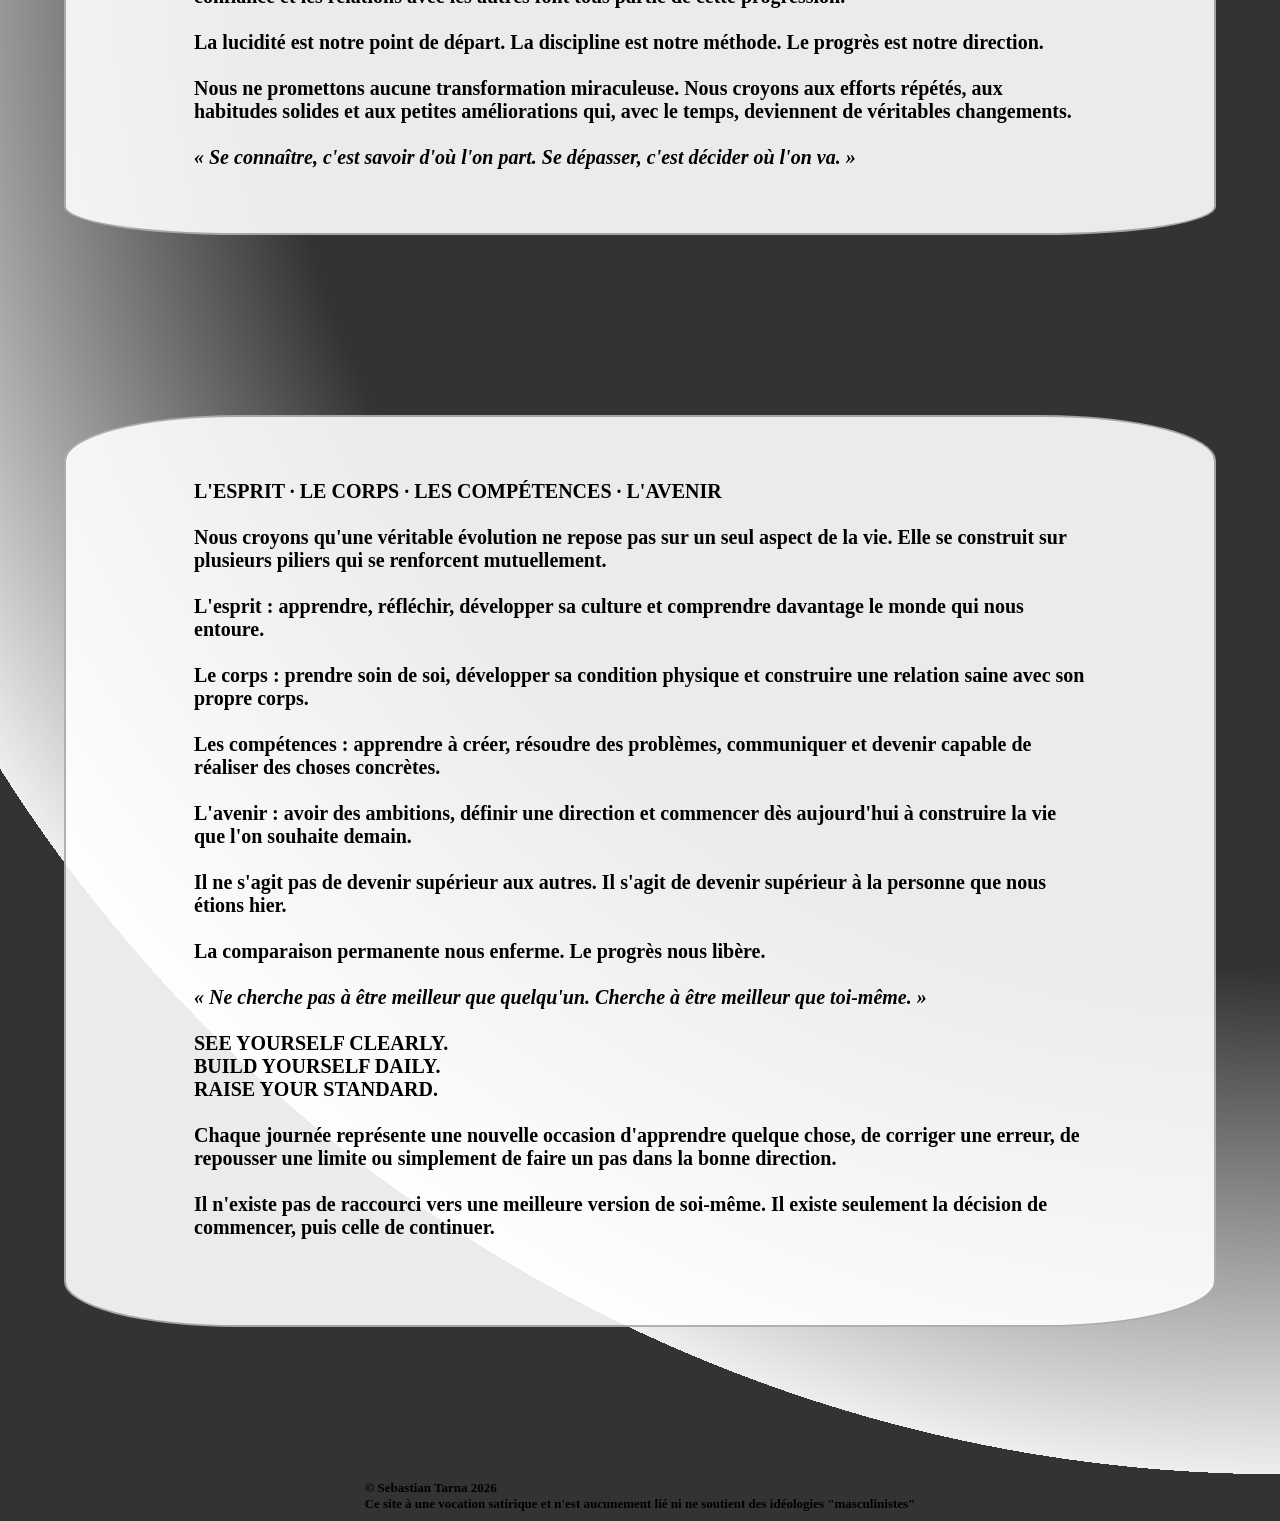
==== commit d01cb001: "Change title and header from 'BP HOCHE' to 'BP CLUB' Updated the title and header from 'BP HOCHE' to" ====
--- a/index.html
+++ b/index.html
@@ -5,7 +5,7 @@
     <link rel="preconnect" href="https://fonts.gstatic.com" crossorigin>
     <link href="https://fonts.googleapis.com/css2?family=Rock+Salt&display=swap" rel="stylesheet">
         <title>
-BP HOCHE
+BP CLUB
         </title>
         <meta charset="utf-8"/>
         <link rel="stylesheet"   href="bphoche.css"> 
@@ -18,7 +18,7 @@
 <video id="video" autoplay muted loop playsinline>
     <source src="extrait.mp4" type="video/mp4">
 </video>
-<div id="header"><h6><strong>BP HOCHE</strong></h6>
+<div id="header"><h6><strong>BP CLUB</strong></h6>
 <button id="menuButton">
     <span></span>
     <span></span>
@@ -47,10 +47,10 @@
 </div>
 <div id="espace1"></div>
 <div id="whitebanner">
-    <h1><i>„Blackpill Hoche”</i><br><br> Only for chads.
+    <h1><i>„Blackpill Club”</i><br><br> Only for chads.
          <br><br> 
         </h1>
-    <img src="bphoche_logo.png">
+    <img src="#">
 </div>
 <div id="espace"></div>
 
@@ -104,7 +104,7 @@
 <button id="musicButton">🔊</button>
 
 <br><br><br><br><br><br><br><br>
- <div id="bottom_page"><h1> &copy; Sebastian Tarna 2026 </h1></div>
+ <div id="bottom_page"><h1> &copy; Sebastian Tarna 2026 <br> Ce site à une vocation satirique et n'est aucunement lié ni ne soutient des idéologies "masculinistes" </h1></div>
  <!--- Made on Earth by Humans ;) -->
     </body>
            <script src="bphoche.js"> </script>
--- a/bphoche.css
+++ b/bphoche.css
@@ -354,6 +354,7 @@
     .members-grid {
         grid-template-columns: 1fr;
         padding: 20px;
+        border-radius: 20px ;
     }
 }
 .member-search {
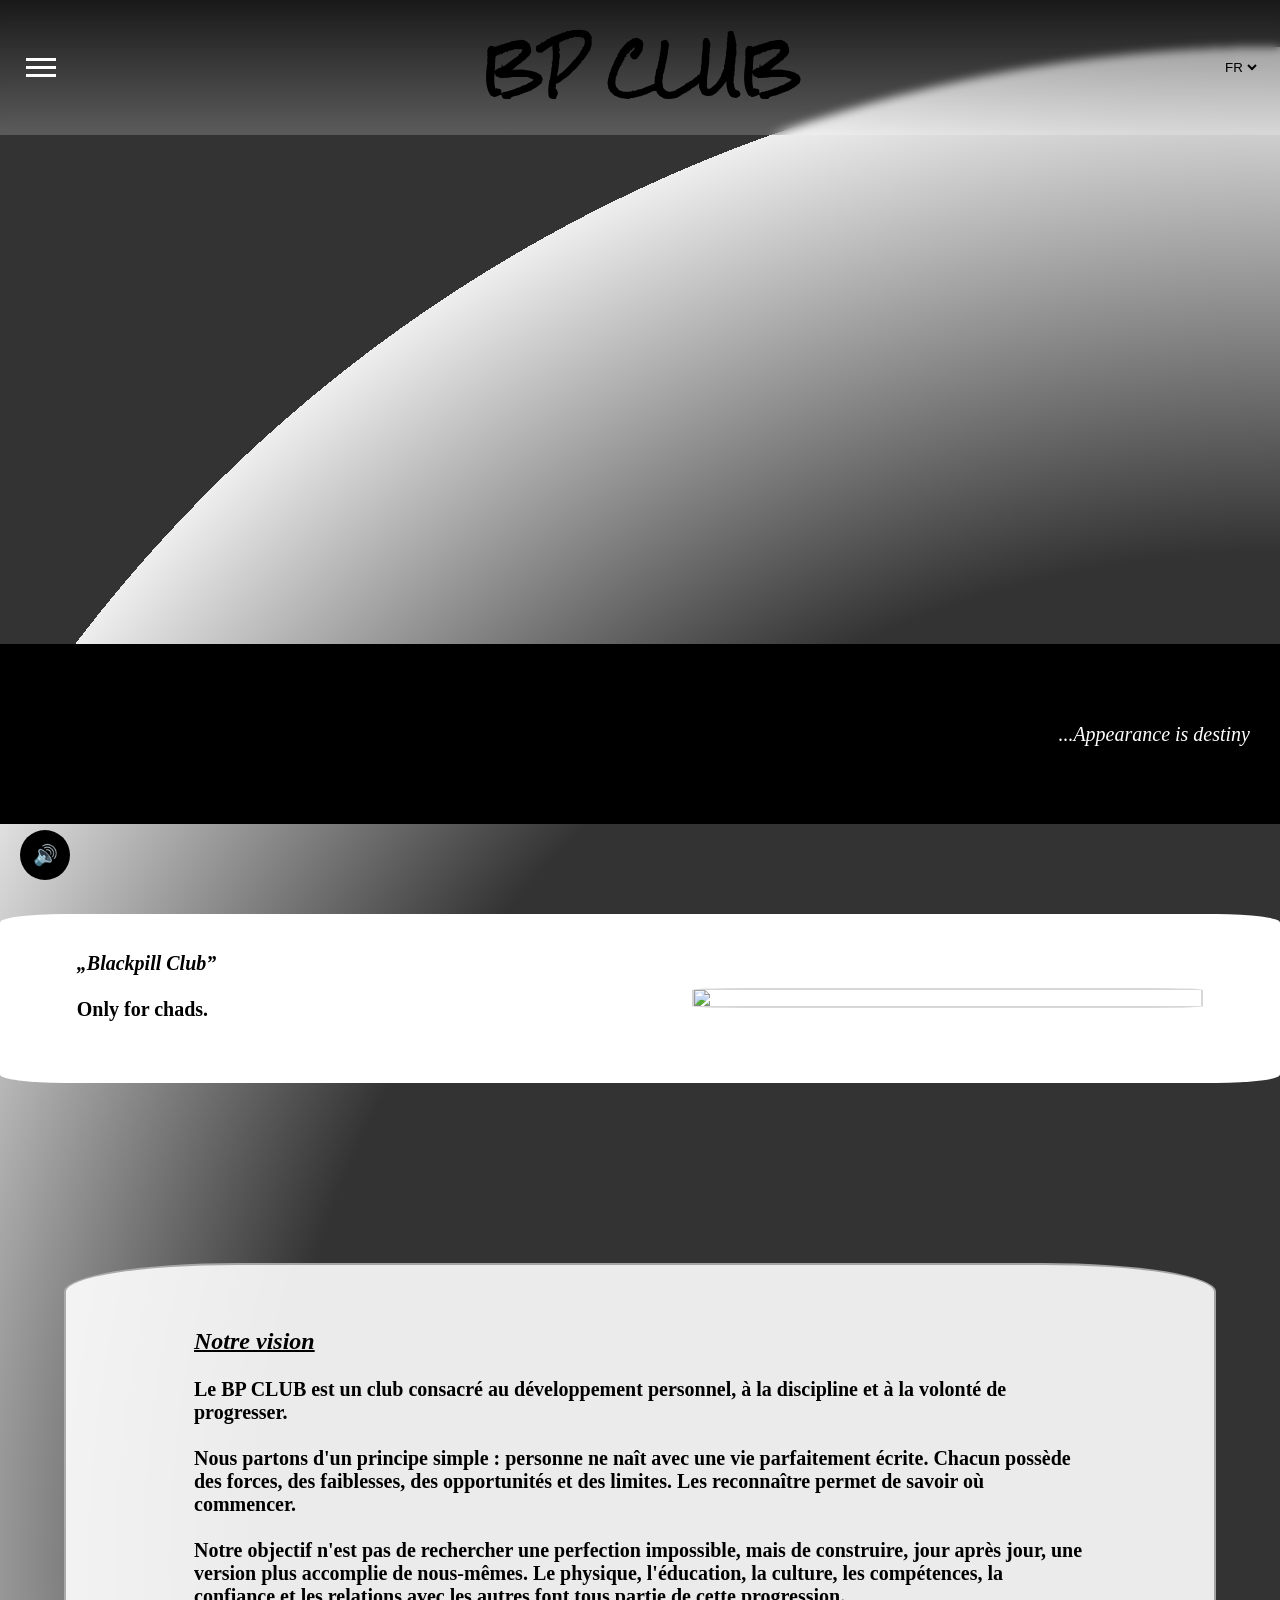
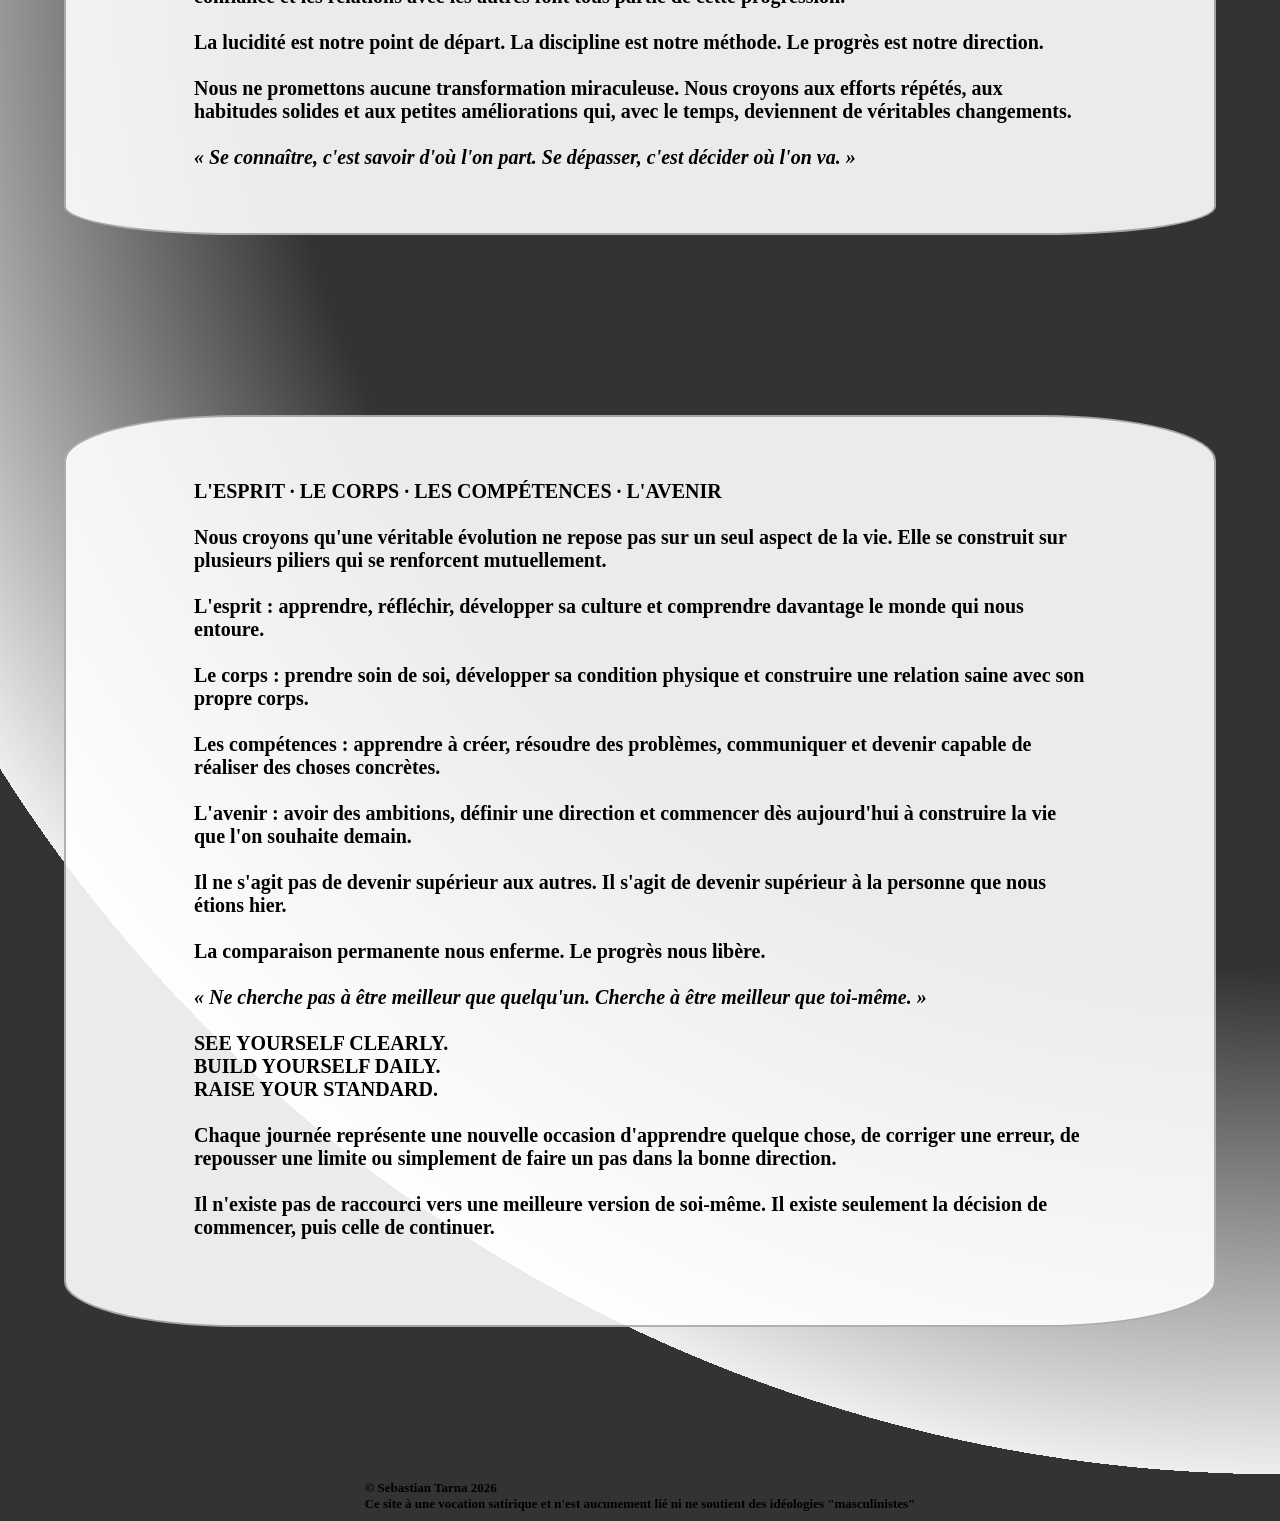
==== commit 14850294: "Update club name from BP HOCHE to BP CLUB" ====
--- a/index.html
+++ b/index.html
@@ -12,7 +12,6 @@
         <meta name="viewport" content="width=device-width, initial-scale=1.0">
         <link rel="icon" type="image" href="favicon.ico">
     </head>
-
 
     <body>
 <video id="video" autoplay muted loop playsinline>
@@ -57,7 +56,7 @@
 <div class="whitebanner_2">
     <h1><strong><u><i>Notre vision</i></u></strong><br><br>
 
-BP HOCHE est un club consacré au développement personnel, à la discipline et à la volonté de progresser.
+Le BP CLUB est un club consacré au développement personnel, à la discipline et à la volonté de progresser.
 <br><br>
 Nous partons d'un principe simple : personne ne naît avec une vie parfaitement écrite. Chacun possède des forces, des faiblesses, des opportunités et des limites. Les reconnaître permet de savoir où commencer.
 <br><br>
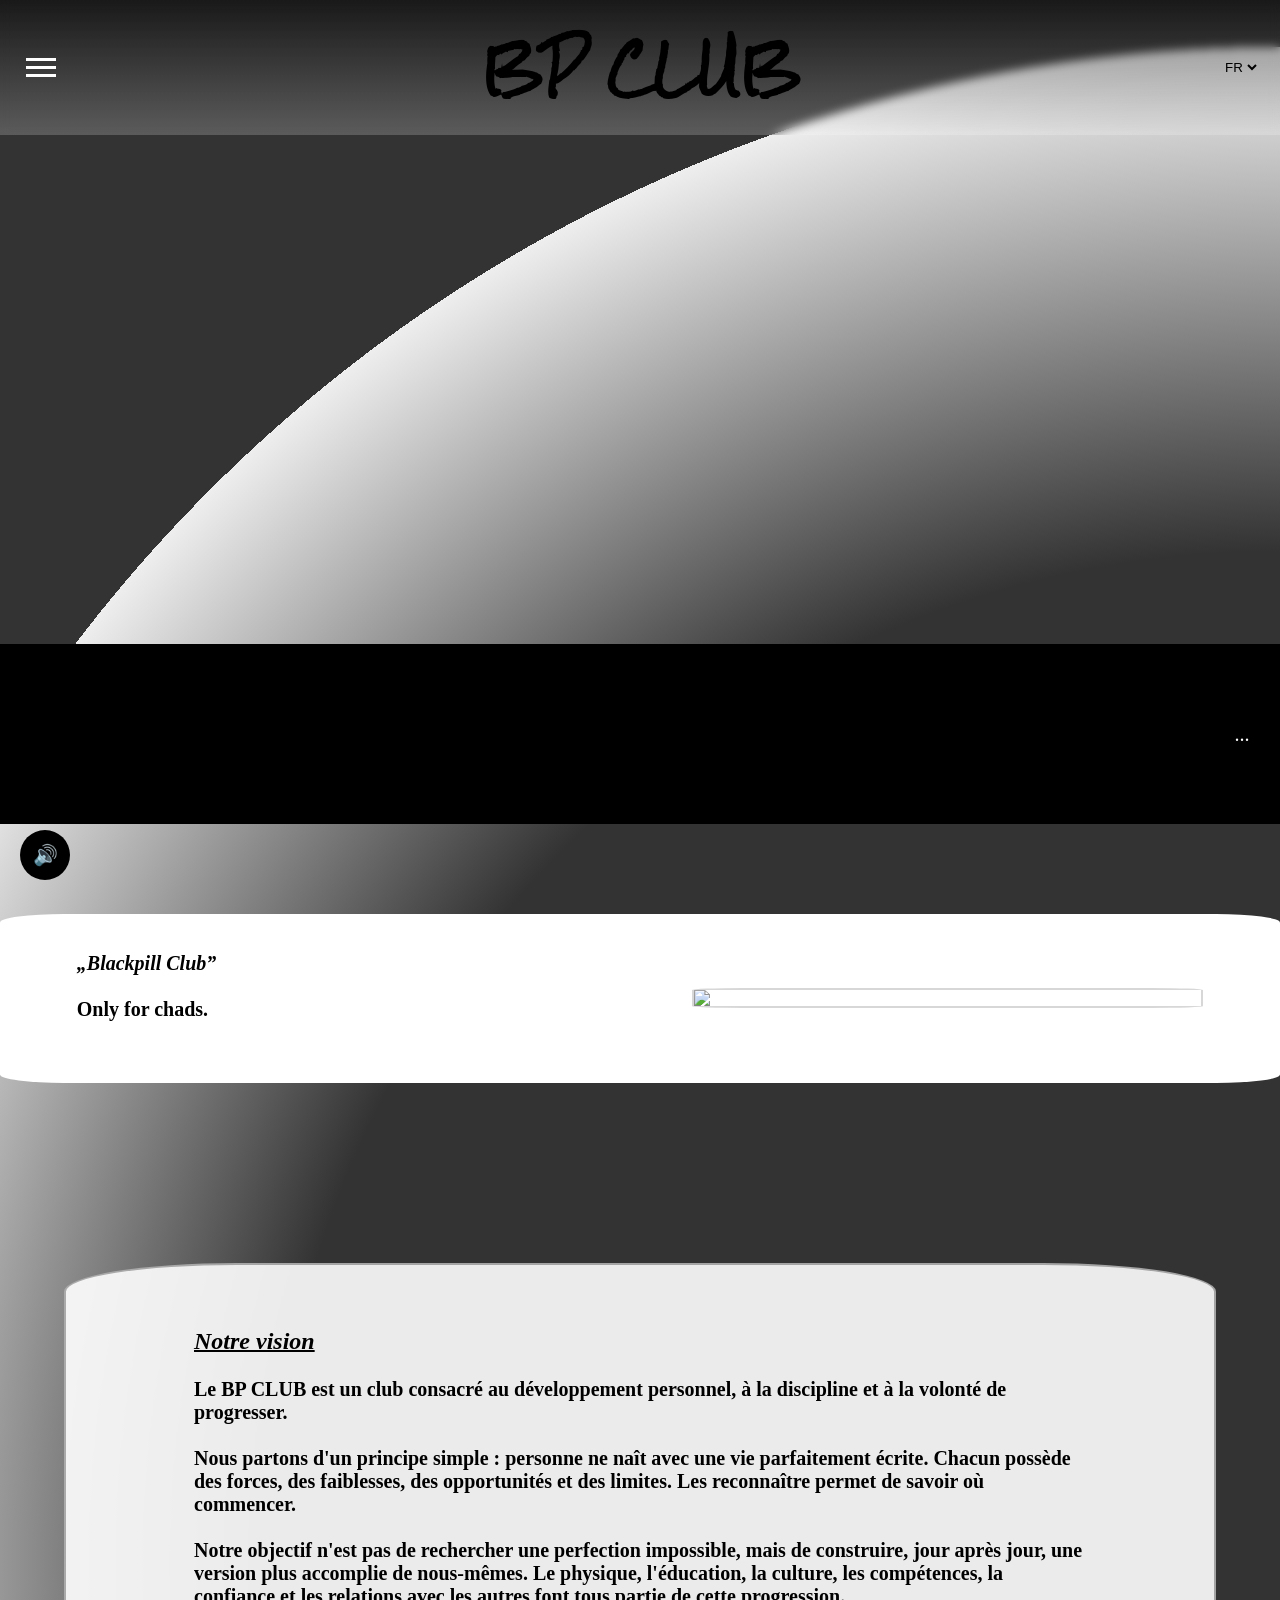
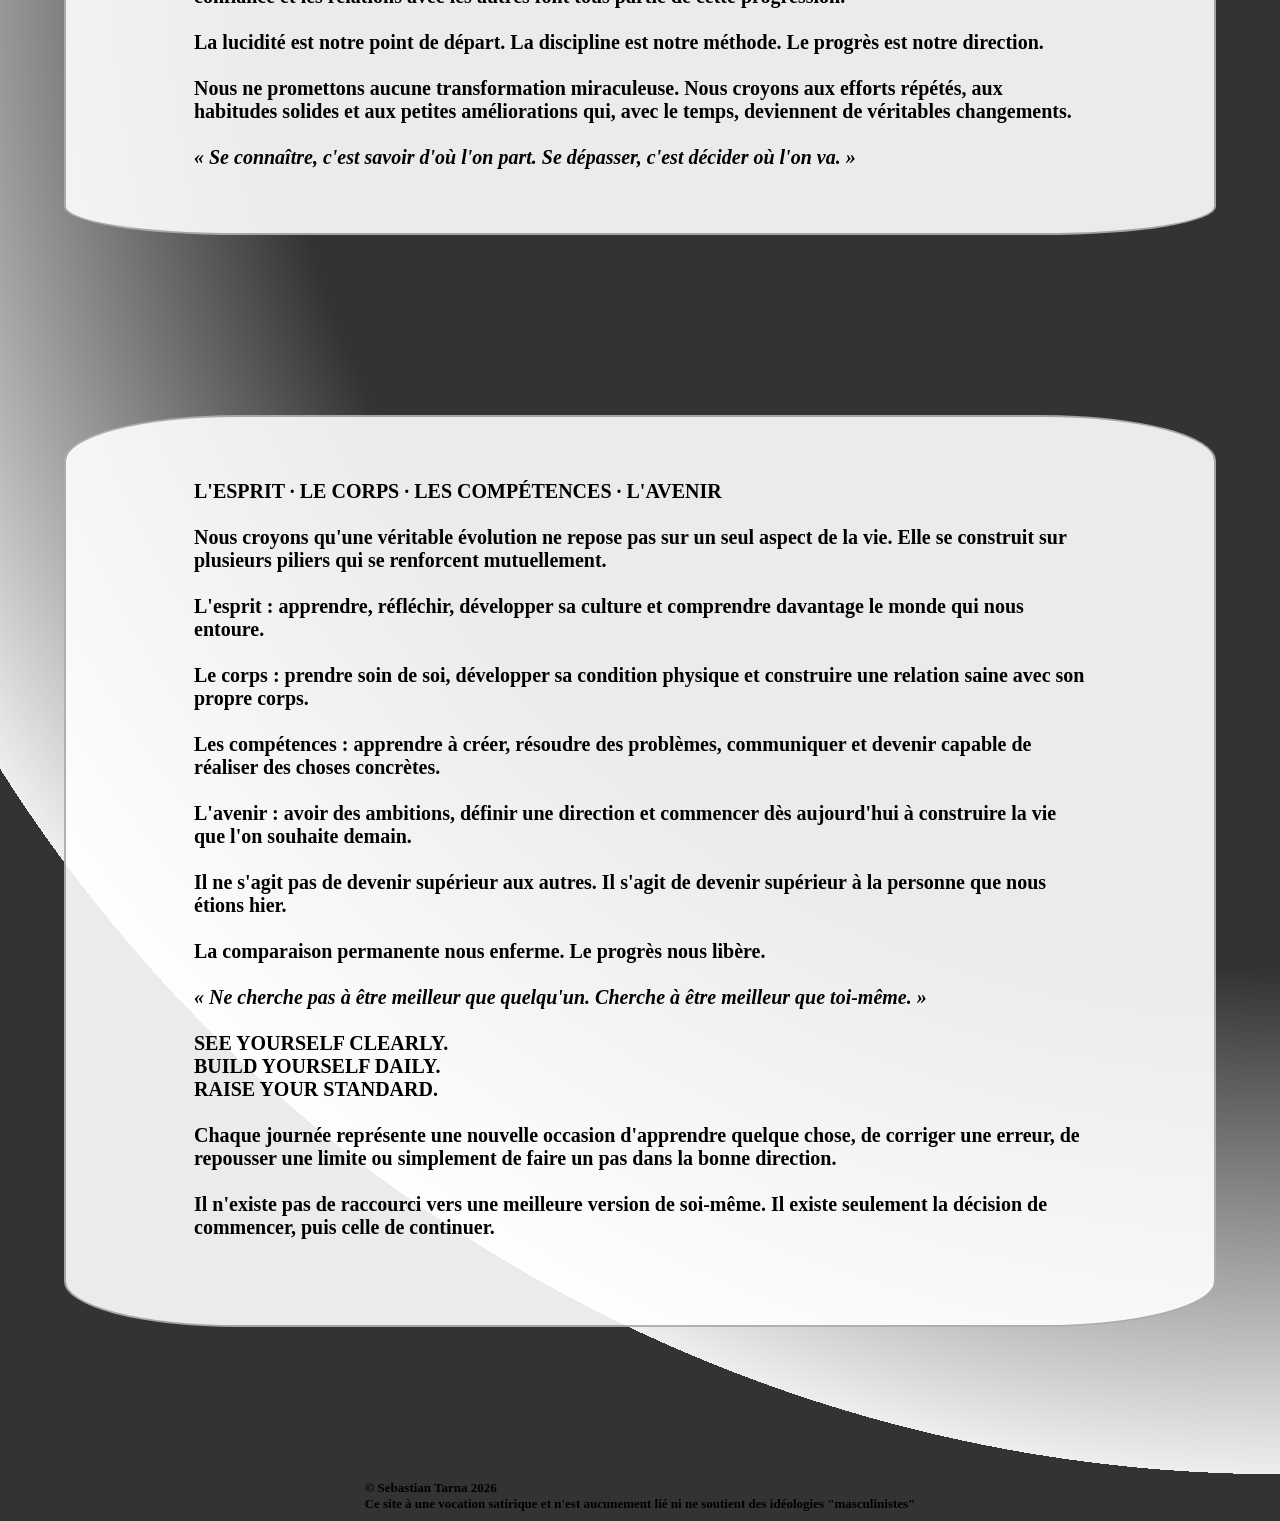
==== commit cf2f8fce: "Update text in index.html" ====
--- a/index.html
+++ b/index.html
@@ -41,7 +41,7 @@
 </audio>
 <div id="blackbanner">
     <p><i>
-...Appearance is destiny
+...
     </i></p>
 </div>
 <div id="espace1"></div>
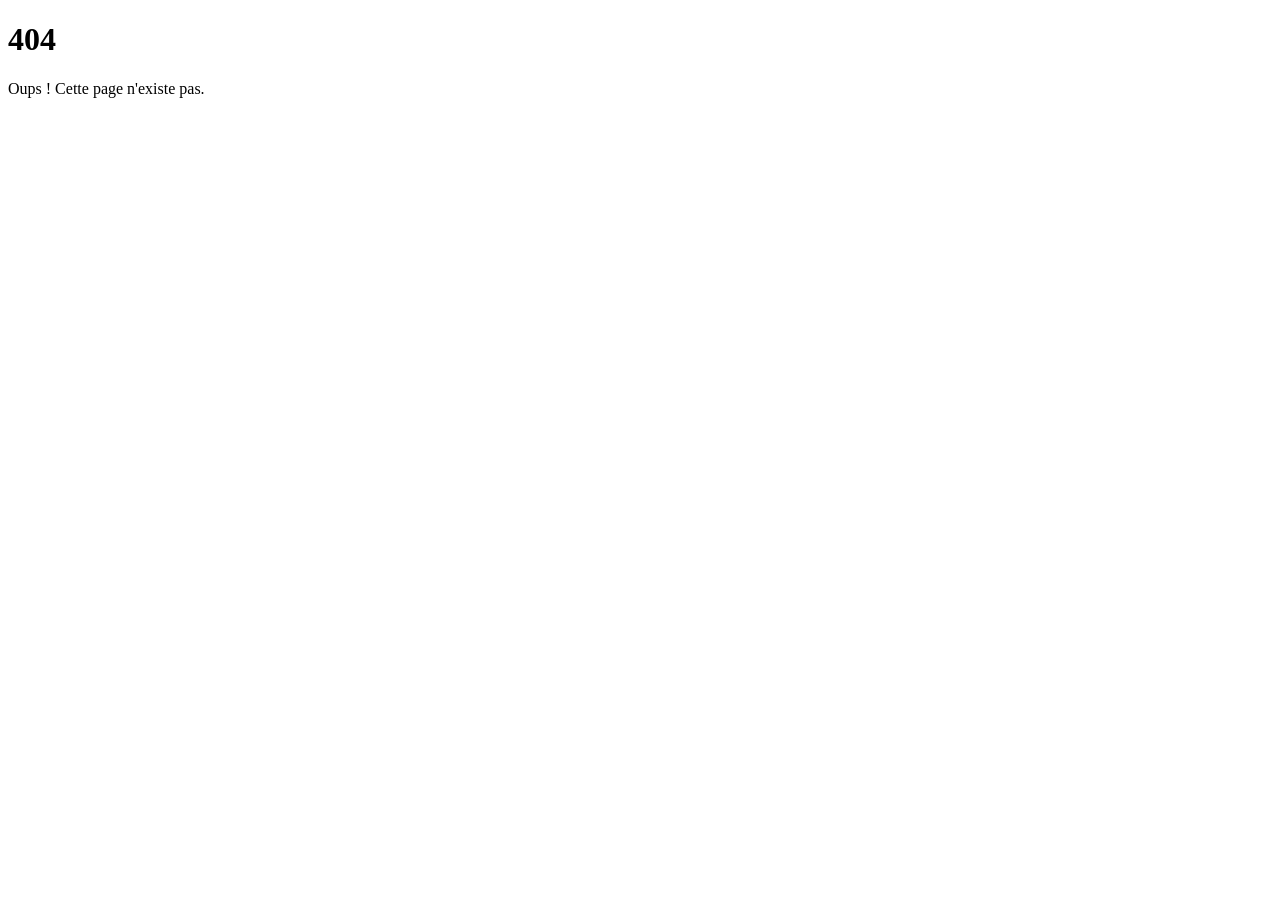
==== commit cc78a813: "Add 404 error page in index.html" ====
--- a/index.html
+++ b/index.html
@@ -1,110 +1,11 @@
 <!DOCTYPE html>
 <html lang="fr">
-    <head>
-    <link rel="preconnect" href="https://fonts.googleapis.com">
-    <link rel="preconnect" href="https://fonts.gstatic.com" crossorigin>
-    <link href="https://fonts.googleapis.com/css2?family=Rock+Salt&display=swap" rel="stylesheet">
-        <title>
-BP CLUB
-        </title>
-        <meta charset="utf-8"/>
-        <link rel="stylesheet"   href="bphoche.css"> 
-        <meta name="viewport" content="width=device-width, initial-scale=1.0">
-        <link rel="icon" type="image" href="favicon.ico">
-    </head>
-
-    <body>
-<video id="video" autoplay muted loop playsinline>
-    <source src="extrait.mp4" type="video/mp4">
-</video>
-<div id="header"><h6><strong>BP CLUB</strong></h6>
-<button id="menuButton">
-    <span></span>
-    <span></span>
-    <span></span>
-</button>
-<nav id="sidebar">
-    <br>
-    <a href="nonfini.html">Home</a>
-    <a href="members.html">Membres</a>
-    <a href="nonfini.html">Contact</a>
-    <a href="classement.html">Classement</a>
-    <br>
-</nav>
-<select id="language">
-    <option value="fr" selected>FR</option>
-    <option value="en">EN</option>
-</select>
-</div>
-<audio id="music" autoplay loop>
-    <source src="extrait.mp3" type="audio/mpeg"/>
-</audio>
-<div id="blackbanner">
-    <p><i>
-...
-    </i></p>
-</div>
-<div id="espace1"></div>
-<div id="whitebanner">
-    <h1><i>„Blackpill Club”</i><br><br> Only for chads.
-         <br><br> 
-        </h1>
-    <img src="#">
-</div>
-<div id="espace"></div>
-
-<div class="whitebanner_2">
-    <h1><strong><u><i>Notre vision</i></u></strong><br><br>
-
-Le BP CLUB est un club consacré au développement personnel, à la discipline et à la volonté de progresser.
-<br><br>
-Nous partons d'un principe simple : personne ne naît avec une vie parfaitement écrite. Chacun possède des forces, des faiblesses, des opportunités et des limites. Les reconnaître permet de savoir où commencer.
-<br><br>
-Notre objectif n'est pas de rechercher une perfection impossible, mais de construire, jour après jour, une version plus accomplie de nous-mêmes. Le physique, l'éducation, la culture, les compétences, la confiance et les relations avec les autres font tous partie de cette progression.
-<br><br>
-La lucidité est notre point de départ. La discipline est notre méthode. Le progrès est notre direction.
-<br><br>
-Nous ne promettons aucune transformation miraculeuse. Nous croyons aux efforts répétés, aux habitudes solides et aux petites améliorations qui, avec le temps, deviennent de véritables changements.
-<br><br>
-<em>« Se connaître, c'est savoir d'où l'on part. Se dépasser, c'est décider où l'on va. »</em></h1>
-</div>
-
-<div id="espace"></div>
-
-<div class="whitebanner_2">
- <!---   <h1><strong><u><i>Synopsis</i></u></strong><br><br> --->
-<h1>    
-<strong>L'ESPRIT · LE CORPS · LES COMPÉTENCES · L'AVENIR</strong>
-<br><br>
-Nous croyons qu'une véritable évolution ne repose pas sur un seul aspect de la vie. Elle se construit sur plusieurs piliers qui se renforcent mutuellement.
-<br><br>
-<strong>L'esprit</strong> : apprendre, réfléchir, développer sa culture et comprendre davantage le monde qui nous entoure.
-<br><br>
-<strong>Le corps</strong> : prendre soin de soi, développer sa condition physique et construire une relation saine avec son propre corps.
-<br><br>
-<strong>Les compétences</strong> : apprendre à créer, résoudre des problèmes, communiquer et devenir capable de réaliser des choses concrètes.
-<br><br>
-<strong>L'avenir</strong> : avoir des ambitions, définir une direction et commencer dès aujourd'hui à construire la vie que l'on souhaite demain.
-<br><br>
-Il ne s'agit pas de devenir supérieur aux autres. Il s'agit de devenir supérieur à la personne que nous étions hier.
-<br><br>
-La comparaison permanente nous enferme. Le progrès nous libère.
-<br><br>
-<em>« Ne cherche pas à être meilleur que quelqu'un. Cherche à être meilleur que toi-même. »</em>
-<br><br>
-<strong>SEE YOURSELF CLEARLY.<br>
-BUILD YOURSELF DAILY.<br>
-RAISE YOUR STANDARD.</strong>
-<br><br>
-Chaque journée représente une nouvelle occasion d'apprendre quelque chose, de corriger une erreur, de repousser une limite ou simplement de faire un pas dans la bonne direction.
-<br><br>
-Il n'existe pas de raccourci vers une meilleure version de soi-même. Il existe seulement la décision de commencer, puis celle de continuer.
-<br><br>    </div>
-<button id="musicButton">🔊</button>
-
-<br><br><br><br><br><br><br><br>
- <div id="bottom_page"><h1> &copy; Sebastian Tarna 2026 <br> Ce site à une vocation satirique et n'est aucunement lié ni ne soutient des idéologies "masculinistes" </h1></div>
- <!--- Made on Earth by Humans ;) -->
-    </body>
-           <script src="bphoche.js"> </script>
+<head>
+    <meta charset="UTF-8">
+    <title>404 - Page introuvable</title>
+</head>
+<body>
+    <h1>404</h1>
+    <p>Oups ! Cette page n'existe pas.</p>
+</body>
 </html>
